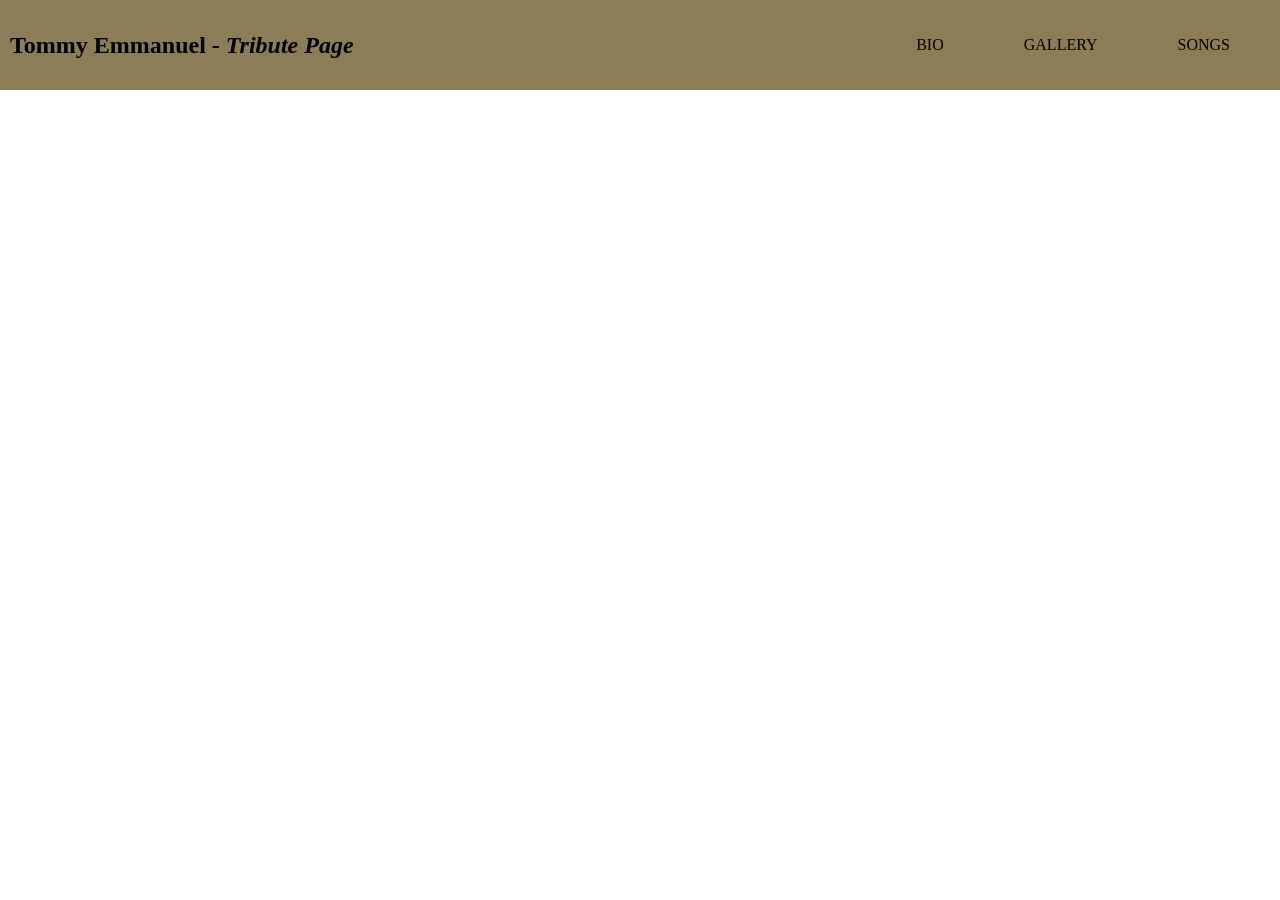
==== 2.5 Tribute Page (Project)/Tribute Page.html @ 94562806 "Innitial commit of the 2nd Project done during the Responsive Web Design FCC course (Tribute Page)" ====
<!DOCTYPE html>
<html lang="en">
<head>
    <meta charset="UTF-8">
    <meta name="viewport" content="width=device-width, initial-scale=1.0">
    <meta name="description" content="Tribute Page freeCodeCamp Project"> 
    <title>Tribute Page</title>
    <link rel="stylesheet" href="Tribute Page.css">
</head>
<body>
    <!--NAVIGATION BAR-->
    <header>
        <nav>
            <h1>Tommy Emmanuel - <i>Tribute Page</i></h1>
            <ul>
                <li>BIO</li>
                <li>GALLERY</li>
                <li>SONGS</li>
            </ul>
        </nav>
    </header>
</body>
</html>
---- 2.5 Tribute Page (Project)/Tribute Page.css ----
* {
    box-sizing: border-box;
}

header {
    position: absolute;
    top: 0;
    left: 0;
    width: 100%;
    height: 10%;
    display: flex;
    justify-content: center;
    align-items: center;
    background-color: rgb(139, 125, 88); /*TO DELETE*/   
}

nav {
    width: 100%;
    margin: 0;
    display: flex;
    justify-content: space-between;
    align-items: center;
}

nav > h1 {
    width: 50%;
    margin: 0 0 0 10px;
    align-items: center;
}

nav > ul {
    width: 50%;
    display: flex;
    justify-content: flex-end;
    flex-wrap: wrap;
    align-items: center;
    gap: 5em;
    list-style: none;
    padding: 0 50px 0 0;
}
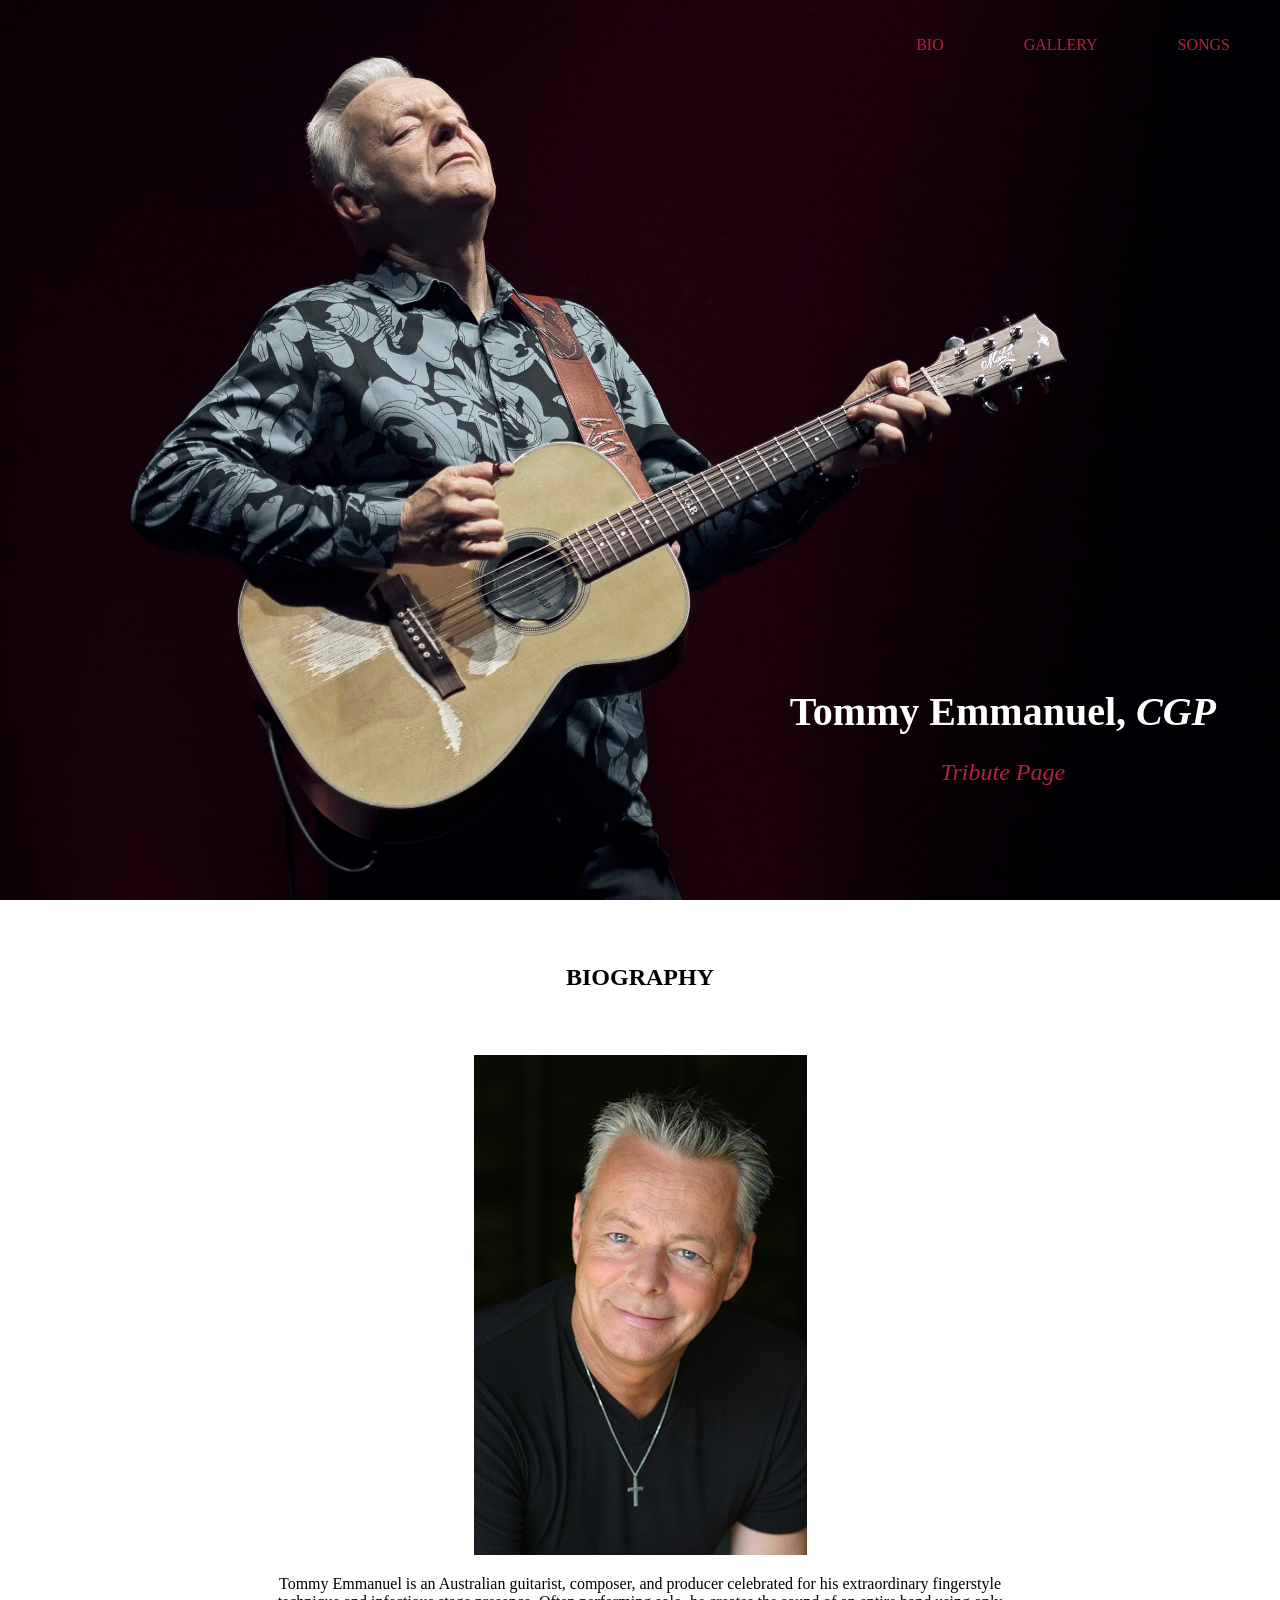
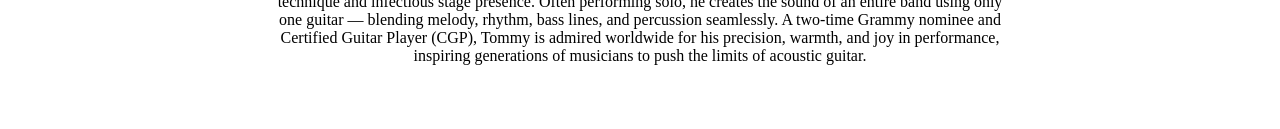
==== commit 00593b7c: "Front page done" ====
--- a/2.5 Tribute Page (Project)/Tribute Page.html
+++ b/2.5 Tribute Page (Project)/Tribute Page.html
@@ -11,7 +11,6 @@
     <!--NAVIGATION BAR-->
     <header>
         <nav>
-            <h1>Tommy Emmanuel - <i>Tribute Page</i></h1>
             <ul>
                 <li>BIO</li>
                 <li>GALLERY</li>
@@ -19,5 +18,19 @@
             </ul>
         </nav>
     </header>
+    <!--HERO SECTION-->
+    <section class="hero-section">
+        <img class= "image3" src="images/img-1.jpg" alt="Tommy Emmanuel playing guitar">
+        <div class="hero-text">
+            <h1>Tommy Emmanuel, <i>CGP</i></h1>
+            <p>Tribute Page</p>
+        </div>
+    </section>
+    <!--BIOGRAPHY-->
+    <section class="bio-section">
+        <h1>BIOGRAPHY</h1>
+        <img src="images/img-4.jpg" alt="Tommy Emmanuel Portrait">
+        <p>Tommy Emmanuel is an Australian guitarist, composer, and producer celebrated for his extraordinary fingerstyle technique and infectious stage presence. Often performing solo, he creates the sound of an entire band using only one guitar — blending melody, rhythm, bass lines, and percussion seamlessly. A two-time Grammy nominee and Certified Guitar Player (CGP), Tommy is admired worldwide for his precision, warmth, and joy in performance, inspiring generations of musicians to push the limits of acoustic guitar.</p>
+    </section>
 </body>
 </html>
--- a/2.5 Tribute Page (Project)/Tribute Page.css
+++ b/2.5 Tribute Page (Project)/Tribute Page.css
@@ -1,5 +1,16 @@
 * {
     box-sizing: border-box;
+}
+
+body {
+    margin: 0;
+    
+}
+
+section:not(.hero-section) {  /* THIS IS THE SPACING FOUNDATION FOR SECTION*/
+    margin: 64px auto;
+    padding: 0 10vw;
+    max-width: 1000px;
 }
 
 header {
@@ -11,7 +22,7 @@
     display: flex;
     justify-content: center;
     align-items: center;
-    background-color: rgb(139, 125, 88); /*TO DELETE*/   
+    z-index: 10;
 }
 
 nav {
@@ -20,16 +31,11 @@
     display: flex;
     justify-content: space-between;
     align-items: center;
-}
-
-nav > h1 {
-    width: 50%;
-    margin: 0 0 0 10px;
-    align-items: center;
+    color: rgb(181, 34, 63);
 }
 
 nav > ul {
-    width: 50%;
+    width: 100%;
     display: flex;
     justify-content: flex-end;
     flex-wrap: wrap;
@@ -37,4 +43,49 @@
     gap: 5em;
     list-style: none;
     padding: 0 50px 0 0;
-}+}
+
+.hero-section {
+    position: relative;
+    height: 100vh;
+    width: 100vw;
+    display: flex;
+    justify-content: center;
+    z-index: 1;
+}
+
+.hero-section img {
+    width: 100vw;
+    height: 100vh;
+    object-fit: cover;
+    object-position: center top;
+    display: block;
+}
+
+.hero-text {
+    position: absolute;
+    color: white;
+    bottom: 10%;
+    right: 5%;
+    text-align: center;
+} 
+
+.hero-text h1 {
+    font-size: 2.5rem;
+    margin: 0;
+}
+
+.hero-text p {
+    font-size: 1.5rem;
+    font-style: italic;
+    color: rgb(181, 34, 63);
+}
+
+.bio-section {
+    text-align: center;
+}
+
+.bio-section h1 {
+    margin-bottom: 64px;
+}
+
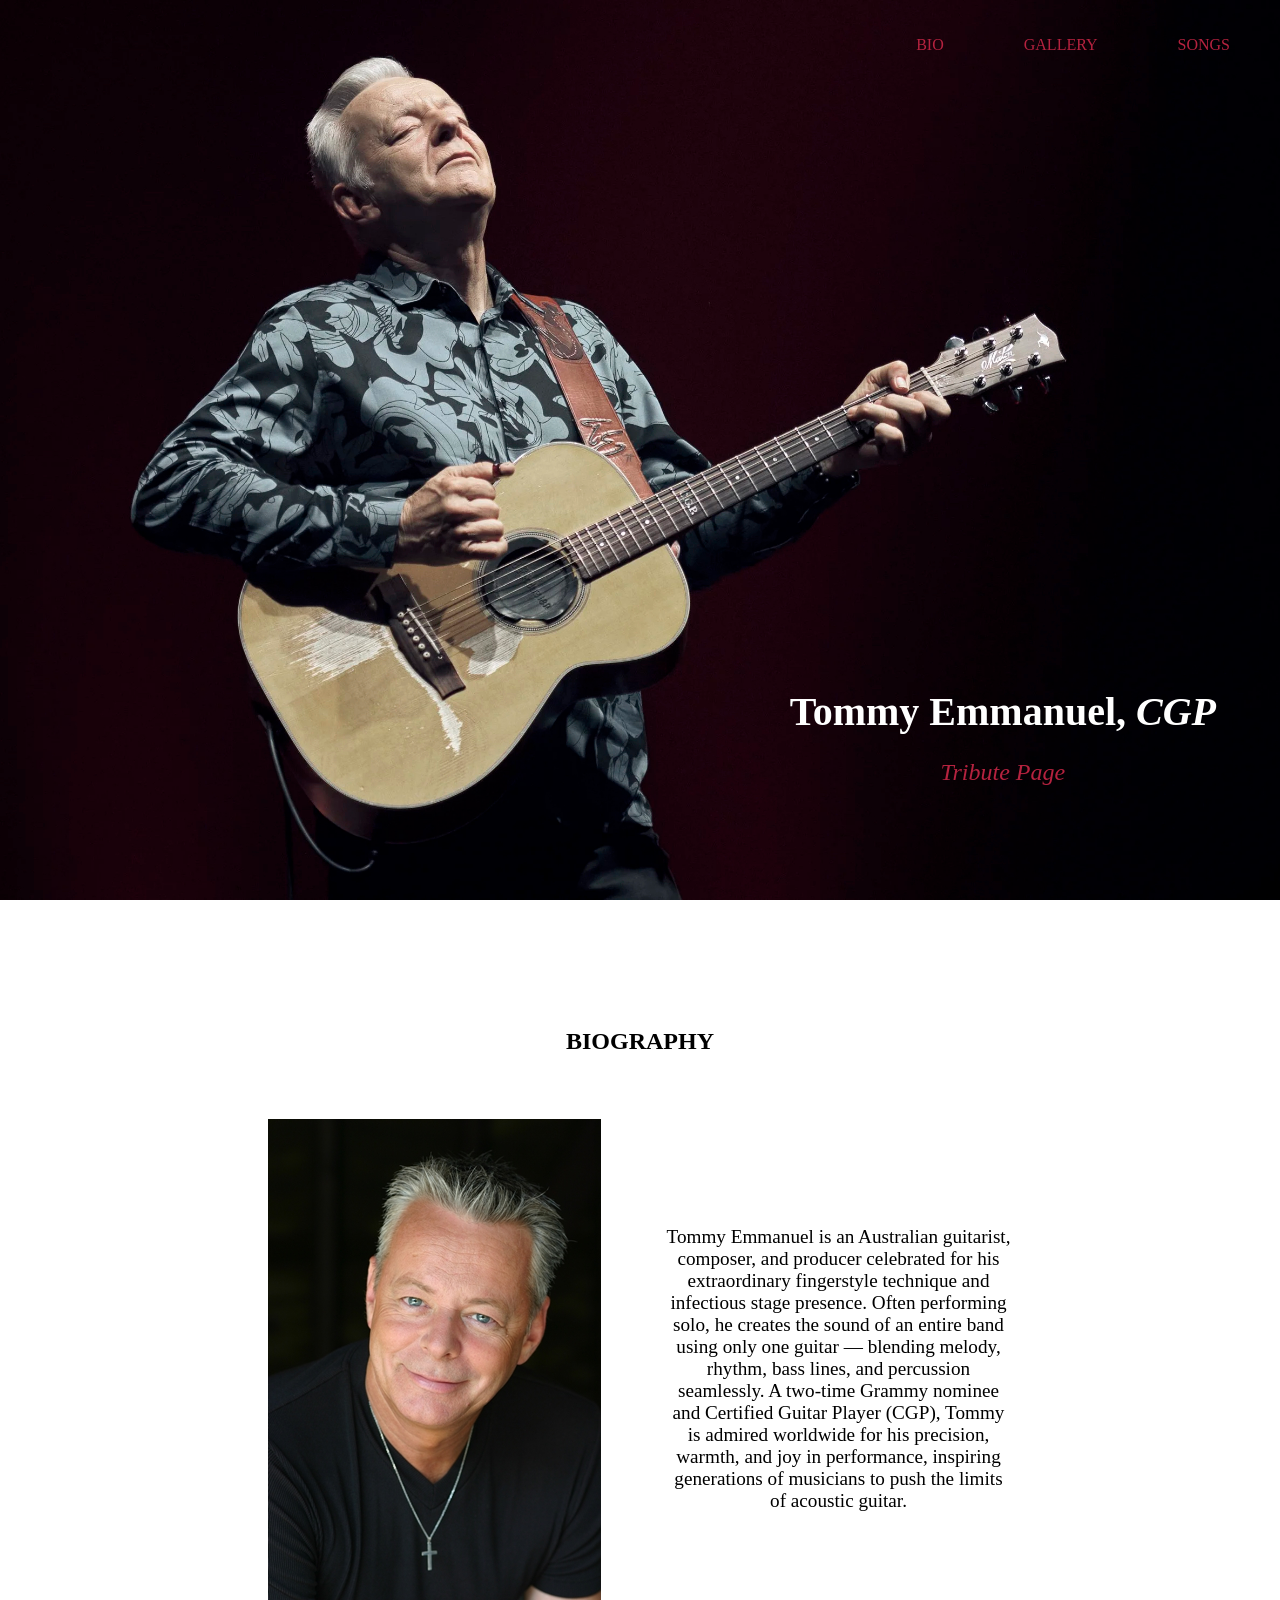
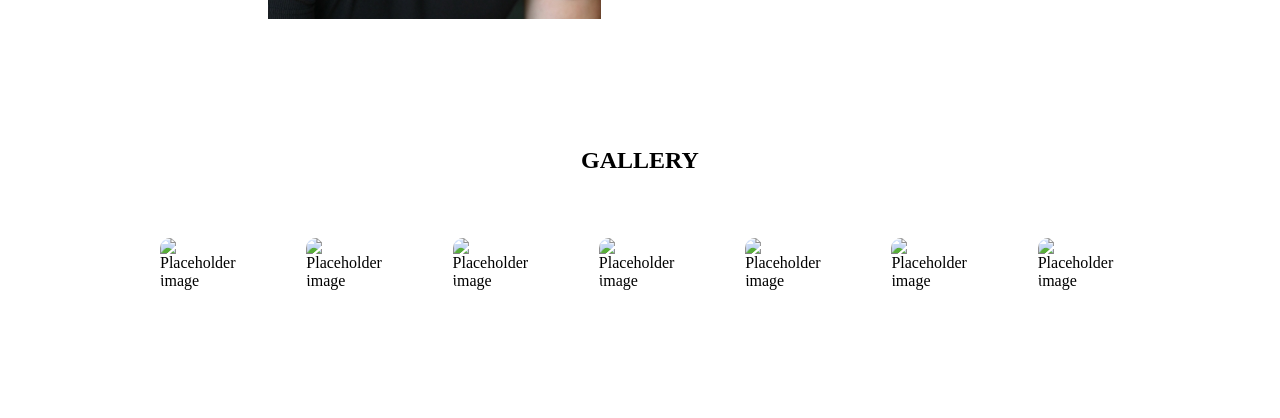
==== commit 8370d92f: "Gallery updated" ====
--- a/2.5 Tribute Page (Project)/Tribute Page.html
+++ b/2.5 Tribute Page (Project)/Tribute Page.html
@@ -7,7 +7,7 @@
     <title>Tribute Page</title>
     <link rel="stylesheet" href="Tribute Page.css">
 </head>
-<body>
+<body class="">
     <!--NAVIGATION BAR-->
     <header>
         <nav>
@@ -29,8 +29,22 @@
     <!--BIOGRAPHY-->
     <section class="bio-section">
         <h1>BIOGRAPHY</h1>
-        <img src="images/img-4.jpg" alt="Tommy Emmanuel Portrait">
-        <p>Tommy Emmanuel is an Australian guitarist, composer, and producer celebrated for his extraordinary fingerstyle technique and infectious stage presence. Often performing solo, he creates the sound of an entire band using only one guitar — blending melody, rhythm, bass lines, and percussion seamlessly. A two-time Grammy nominee and Certified Guitar Player (CGP), Tommy is admired worldwide for his precision, warmth, and joy in performance, inspiring generations of musicians to push the limits of acoustic guitar.</p>
+        <div class="biodiv">
+            <img src="images/img-4.jpg" alt="Tommy Emmanuel Portrait">
+            <p>Tommy Emmanuel is an Australian guitarist, composer, and producer celebrated for his extraordinary fingerstyle technique and infectious stage presence. Often performing solo, he creates the sound of an entire band using only one guitar — blending melody, rhythm, bass lines, and percussion seamlessly. A two-time Grammy nominee and Certified Guitar Player (CGP), Tommy is admired worldwide for his precision, warmth, and joy in performance, inspiring generations of musicians to push the limits of acoustic guitar.</p>
+        </div>
+    </section>
+    <section class="gallery-section">
+        <h1>GALLERY</h1>
+            <div class="galdiv">
+                <img src="https://picsum.photos/400/350" alt="Placeholder image">
+                <img src="https://picsum.photos/400/340" alt="Placeholder image">
+                <img src="https://picsum.photos/400/330" alt="Placeholder image">
+                <img src="https://picsum.photos/400/320" alt="Placeholder image">
+                <img src="https://picsum.photos/400/310" alt="Placeholder image">
+                <img src="https://picsum.photos/400/360" alt="Placeholder image">
+                <img src="https://picsum.photos/400/370" alt="Placeholder image">
+            </div>     
     </section>
 </body>
 </html>
--- a/2.5 Tribute Page (Project)/Tribute Page.css
+++ b/2.5 Tribute Page (Project)/Tribute Page.css
@@ -1,3 +1,9 @@
+.debug * {
+    outline: 1px solid rgb(43, 0, 255);
+}
+
+
+
 * {
     box-sizing: border-box;
 }
@@ -8,7 +14,7 @@
 }
 
 section:not(.hero-section) {  /* THIS IS THE SPACING FOUNDATION FOR SECTION*/
-    margin: 64px auto;
+    margin: 128px auto;
     padding: 0 10vw;
     max-width: 1000px;
 }
@@ -81,11 +87,53 @@
     color: rgb(181, 34, 63);
 }
 
-.bio-section {
+.bio-section h1 {
+    margin-bottom: 64px;
     text-align: center;
 }
 
-.bio-section h1 {
-    margin-bottom: 64px;
+.biodiv {
+    display: flex;
+    flex-direction: row;
+    flex-wrap: nowrap;
+    justify-content: center;
+    align-items: center;
+    gap: 64px;
 }
 
+.biodiv > p {
+    font-size: 1.2rem;
+    text-align: center;
+}
+
+.gallery-section h1 {
+    margin-bottom: 64px;
+    text-align: center;
+}
+
+section.gallery-section {
+    padding: 0;
+    max-width: none;
+    position: relative;
+}
+
+.galdiv {
+    width: 75vw;
+    margin: 0 auto;
+    display: flex;
+    flex-direction: row;
+    flex-wrap: nowrap;
+    justify-content: space-between;
+    align-items: center;
+    gap: 64px;
+    overflow-x: auto;
+    overflow-y: hidden;
+    scroll-snap-type: x mandatory;
+    scrollbar-width: thin;  
+}
+
+.galdiv img {
+    scroll-snap-align: center;
+    border-radius: 10px;
+    object-fit: cover;
+}
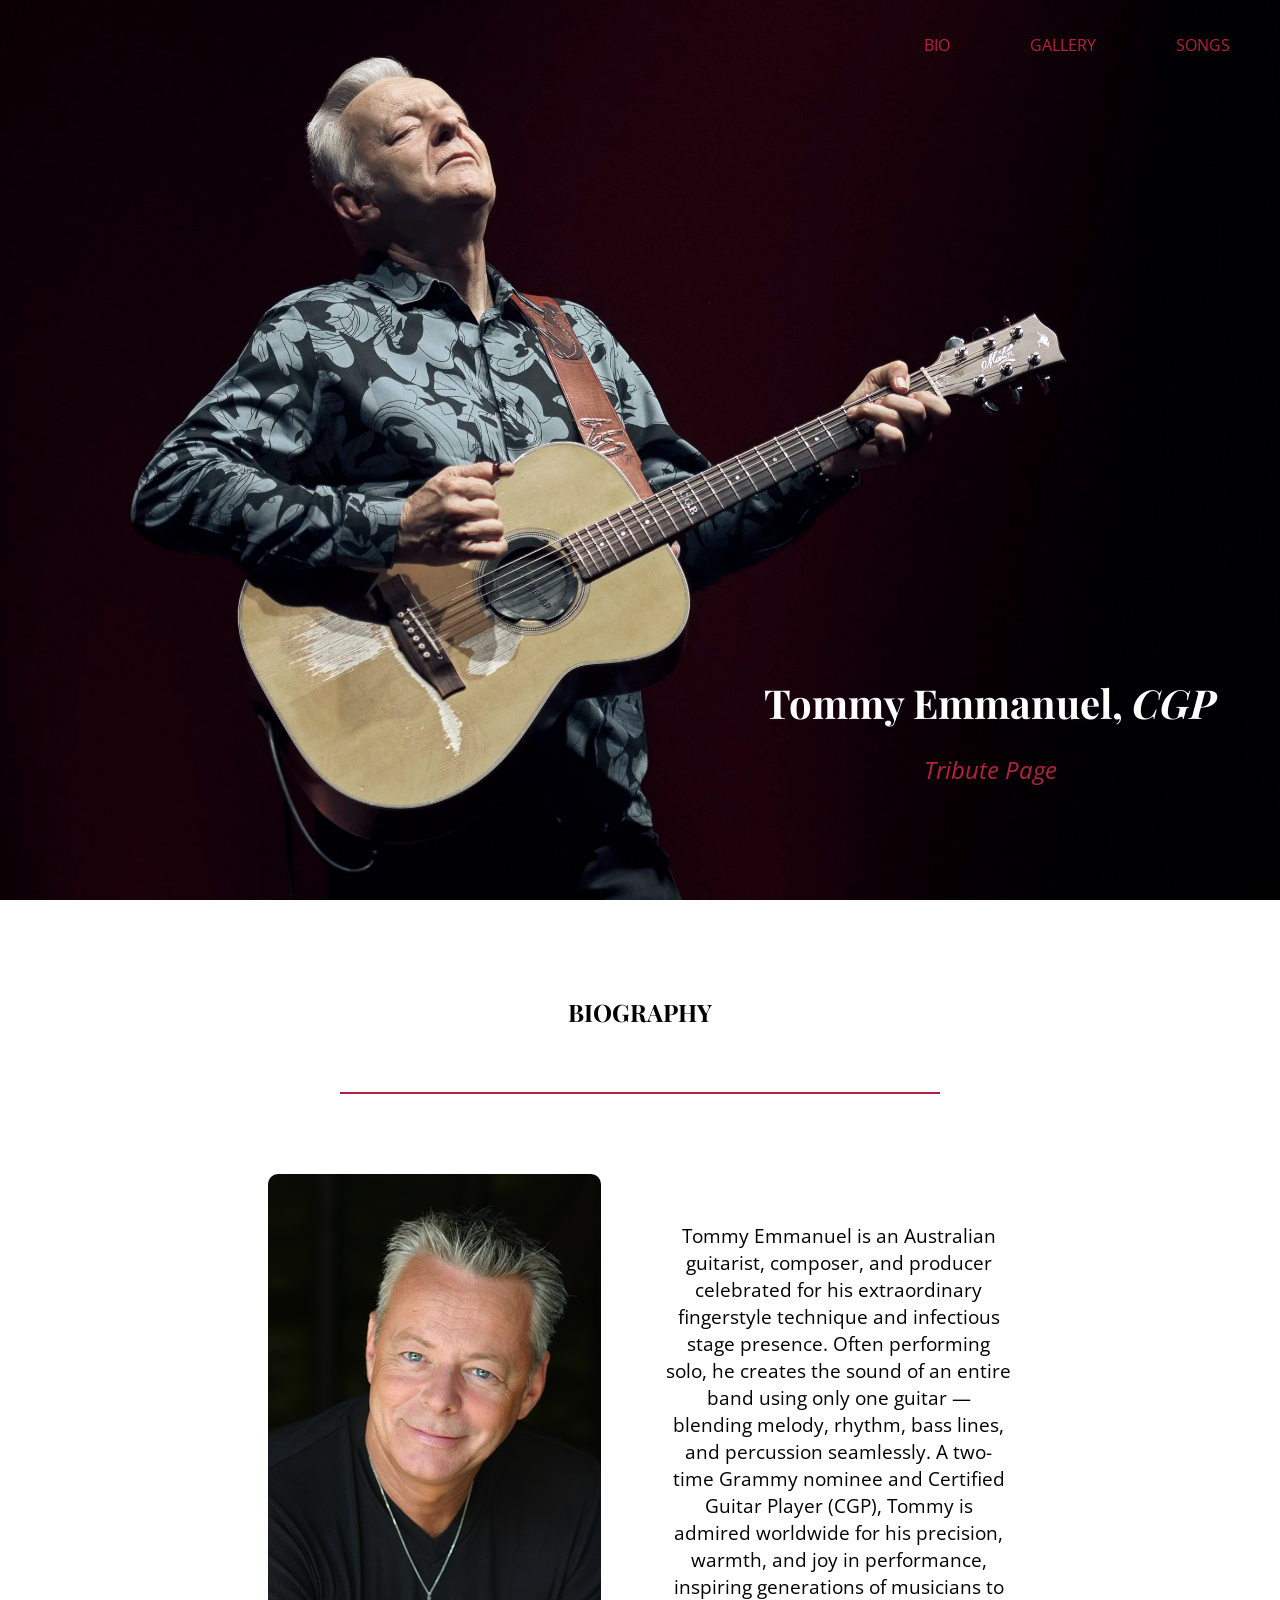
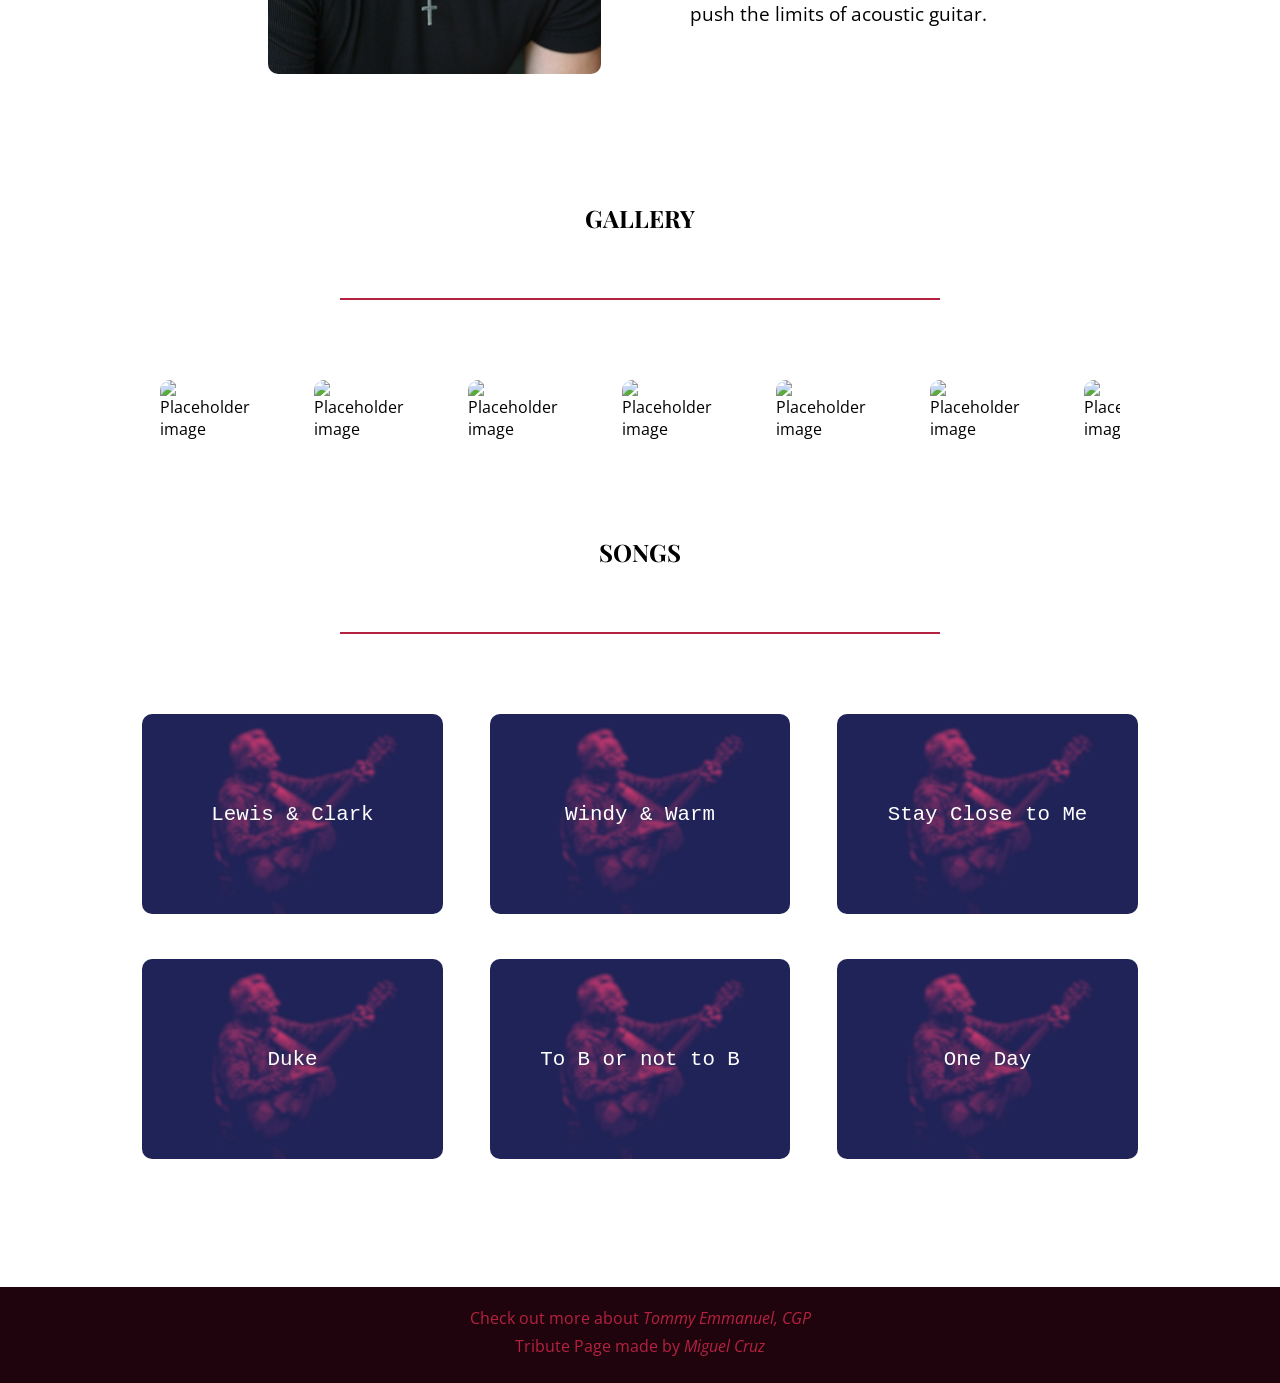
==== commit 154a17a8: "Project almost finished just needs final polishes" ====
--- a/2.5 Tribute Page (Project)/Tribute Page.html
+++ b/2.5 Tribute Page (Project)/Tribute Page.html
@@ -6,6 +6,7 @@
     <meta name="description" content="Tribute Page freeCodeCamp Project"> 
     <title>Tribute Page</title>
     <link rel="stylesheet" href="Tribute Page.css">
+    <link href="https://fonts.googleapis.com/css2?family=Playfair+Display:wght@600&family=Open+Sans:wght@400;600&display=swap" rel="stylesheet">
 </head>
 <body class="">
     <!--NAVIGATION BAR-->
@@ -22,29 +23,68 @@
     <section class="hero-section">
         <img class= "image3" src="images/img-1.jpg" alt="Tommy Emmanuel playing guitar">
         <div class="hero-text">
-            <h1>Tommy Emmanuel, <i>CGP</i></h1>
+            <h1 class="maintitle">Tommy Emmanuel, <i>CGP</i></h1>
             <p>Tribute Page</p>
         </div>
     </section>
     <!--BIOGRAPHY-->
     <section class="bio-section">
-        <h1>BIOGRAPHY</h1>
+        <h1 class="lesstopmargin">BIOGRAPHY</h1>
+        <hr>
         <div class="biodiv">
             <img src="images/img-4.jpg" alt="Tommy Emmanuel Portrait">
             <p>Tommy Emmanuel is an Australian guitarist, composer, and producer celebrated for his extraordinary fingerstyle technique and infectious stage presence. Often performing solo, he creates the sound of an entire band using only one guitar — blending melody, rhythm, bass lines, and percussion seamlessly. A two-time Grammy nominee and Certified Guitar Player (CGP), Tommy is admired worldwide for his precision, warmth, and joy in performance, inspiring generations of musicians to push the limits of acoustic guitar.</p>
         </div>
     </section>
+    <!--GALLERY-->
     <section class="gallery-section">
-        <h1>GALLERY</h1>
-            <div class="galdiv">
-                <img src="https://picsum.photos/400/350" alt="Placeholder image">
-                <img src="https://picsum.photos/400/340" alt="Placeholder image">
-                <img src="https://picsum.photos/400/330" alt="Placeholder image">
-                <img src="https://picsum.photos/400/320" alt="Placeholder image">
-                <img src="https://picsum.photos/400/310" alt="Placeholder image">
-                <img src="https://picsum.photos/400/360" alt="Placeholder image">
-                <img src="https://picsum.photos/400/370" alt="Placeholder image">
-            </div>     
+        <h1 class="lesstopmargin2">GALLERY</h1>
+        <hr class="hr2">
+        <div class="galdiv">
+            <img src="https://picsum.photos/400/350" alt="Placeholder image">
+            <img src="https://picsum.photos/400/340" alt="Placeholder image">
+            <img src="https://picsum.photos/400/330" alt="Placeholder image">
+            <img src="https://picsum.photos/400/320" alt="Placeholder image">
+            <img src="https://picsum.photos/400/310" alt="Placeholder image">
+            <img src="https://picsum.photos/400/360" alt="Placeholder image">
+            <img src="https://picsum.photos/400/370" alt="Placeholder image">
+        </div>     
     </section>
+    <!--SONGS-->
+    <section class="songs-section">
+        <h1 class="lesstopmargin">SONGS</h1>
+        <hr>
+        <div class="songdiv">
+            <a href="https://www.youtube.com/watch?v=Y1pS_6hErDA" target="_blank">
+                <img src="images/img-5.jpg" alt="Lewis and Clark">
+                <p class="songtitle">Lewis & Clark</p>
+            </a>    
+            <a href="https://www.youtube.com/watch?v=HO_KvavFEhA" target="_blank">
+                <img src="images/img-5.jpg" alt="Windy and Warm">
+                <p class="songtitle">Windy & Warm</p>
+            </a>
+            <a href="https://www.youtube.com/watch?v=vOvmpX_qIOY" target="_blank">
+                <img src="images/img-5.jpg" alt="Stay close to Me">
+                <p class="songtitle">Stay Close to Me</p>
+            </a>
+            <a href="https://www.youtube.com/watch?v=-mjWZYYmTeM" target="_blank">
+                <img src="images/img-5.jpg" alt="Duke">
+                <p class="songtitle">Duke</p>
+            </a>
+            <a href="https://www.youtube.com/watch?v=xlyksWa6oBk" target="_blank">
+                <img src="images/img-5.jpg" alt="to b or not to b">
+                <p class="songtitle">To B or not to B</p>
+            </a>
+            <a href="https://www.youtube.com/watch?v=K0QNj2ekusg" target="_blank">
+                <img src="images/img-5.jpg" alt="One Day">
+                <p class="songtitle">One Day</p>
+            </a>
+        </div>
+    </section>
+    <!--FOOTER-->
+    <div class="footer">
+        <p class="footer-p">Check out more about <i><a id="footerlink" href="https://en.wikipedia.org/wiki/Tommy_Emmanuel" target="_blank">Tommy Emmanuel, CGP</a></i></p>
+        <p class="footer-p">Tribute Page made by <i><a id="footerlink" href="https://github.com/miguel1715" target="_blank">Miguel Cruz</a></i></p>
+    </div>
 </body>
 </html>
--- a/2.5 Tribute Page (Project)/Tribute Page.css
+++ b/2.5 Tribute Page (Project)/Tribute Page.css
@@ -10,7 +10,27 @@
 
 body {
     margin: 0;
-    
+    font-family: 'Open Sans', Arial, sans-serif;
+}
+
+h1 {
+  font-family: 'Playfair Display', Georgia, serif;
+}
+
+.lesstopmargin {
+    margin-top: -32px;
+}
+
+.lesstopmargin2 {
+    margin-top: 16px;
+}
+
+hr {
+    margin-bottom: 5em;
+    width: 600px;
+    height: 2px;
+    background-color: rgb(181, 34, 63);
+    border: none;
 }
 
 section:not(.hero-section) {  /* THIS IS THE SPACING FOUNDATION FOR SECTION*/
@@ -101,6 +121,10 @@
     gap: 64px;
 }
 
+.biodiv img {
+    border-radius: 10px;
+}
+
 .biodiv > p {
     font-size: 1.2rem;
     text-align: center;
@@ -136,4 +160,85 @@
     scroll-snap-align: center;
     border-radius: 10px;
     object-fit: cover;
+}
+
+section.songs-section {
+    padding: 0;
+}
+
+.songs-section h1 {
+    text-align: center;
+    margin-bottom: 64px;
+}
+
+.songdiv {
+    display: flex;
+    flex-direction: row;
+    justify-content: space-evenly;
+    flex-wrap: wrap;
+    align-items: center;
+    gap: 45px;
+}
+
+.songdiv img {
+    display: block;
+    position: relative;
+    max-width: 600px;
+    height: 200px;
+    border-radius: 10px;
+    transition: filter 0.5s ease;
+}
+
+.songdiv a {
+    position: relative;
+    display: flex;
+    justify-content: center;
+    align-items: center;
+    transition: all 0.3s ease;
+}
+
+.songtitle {
+    position: absolute;
+    color: white;
+    font-size: 1.3rem;
+    font-family: 'Courier New', Courier, monospace;
+    transition: color 0.5s ease;
+}
+
+.songdiv a:hover img {
+    filter: brightness(50%);
+}
+
+.songdiv a:hover .songtitle {
+    color: rgb(231, 8, 52);
+}
+
+.footer {
+    display: flex;
+    flex-direction: column;
+    justify-content: center;
+    align-items: center;
+    background-color: #1f040e;
+    margin: 0;
+    height: 6em;
+    gap: 0px;
+    padding: 20px;
+}
+
+.footer-p {
+    margin: 0;
+    color: #b5223f;
+    height: 2em;
+    text-align: center;
+    
+}
+
+#footerlink {
+    color: #b5223f;
+    text-decoration: none;
+    transition: color 0.5s ease;
+}
+
+#footerlink:hover{
+    color: white;
 }
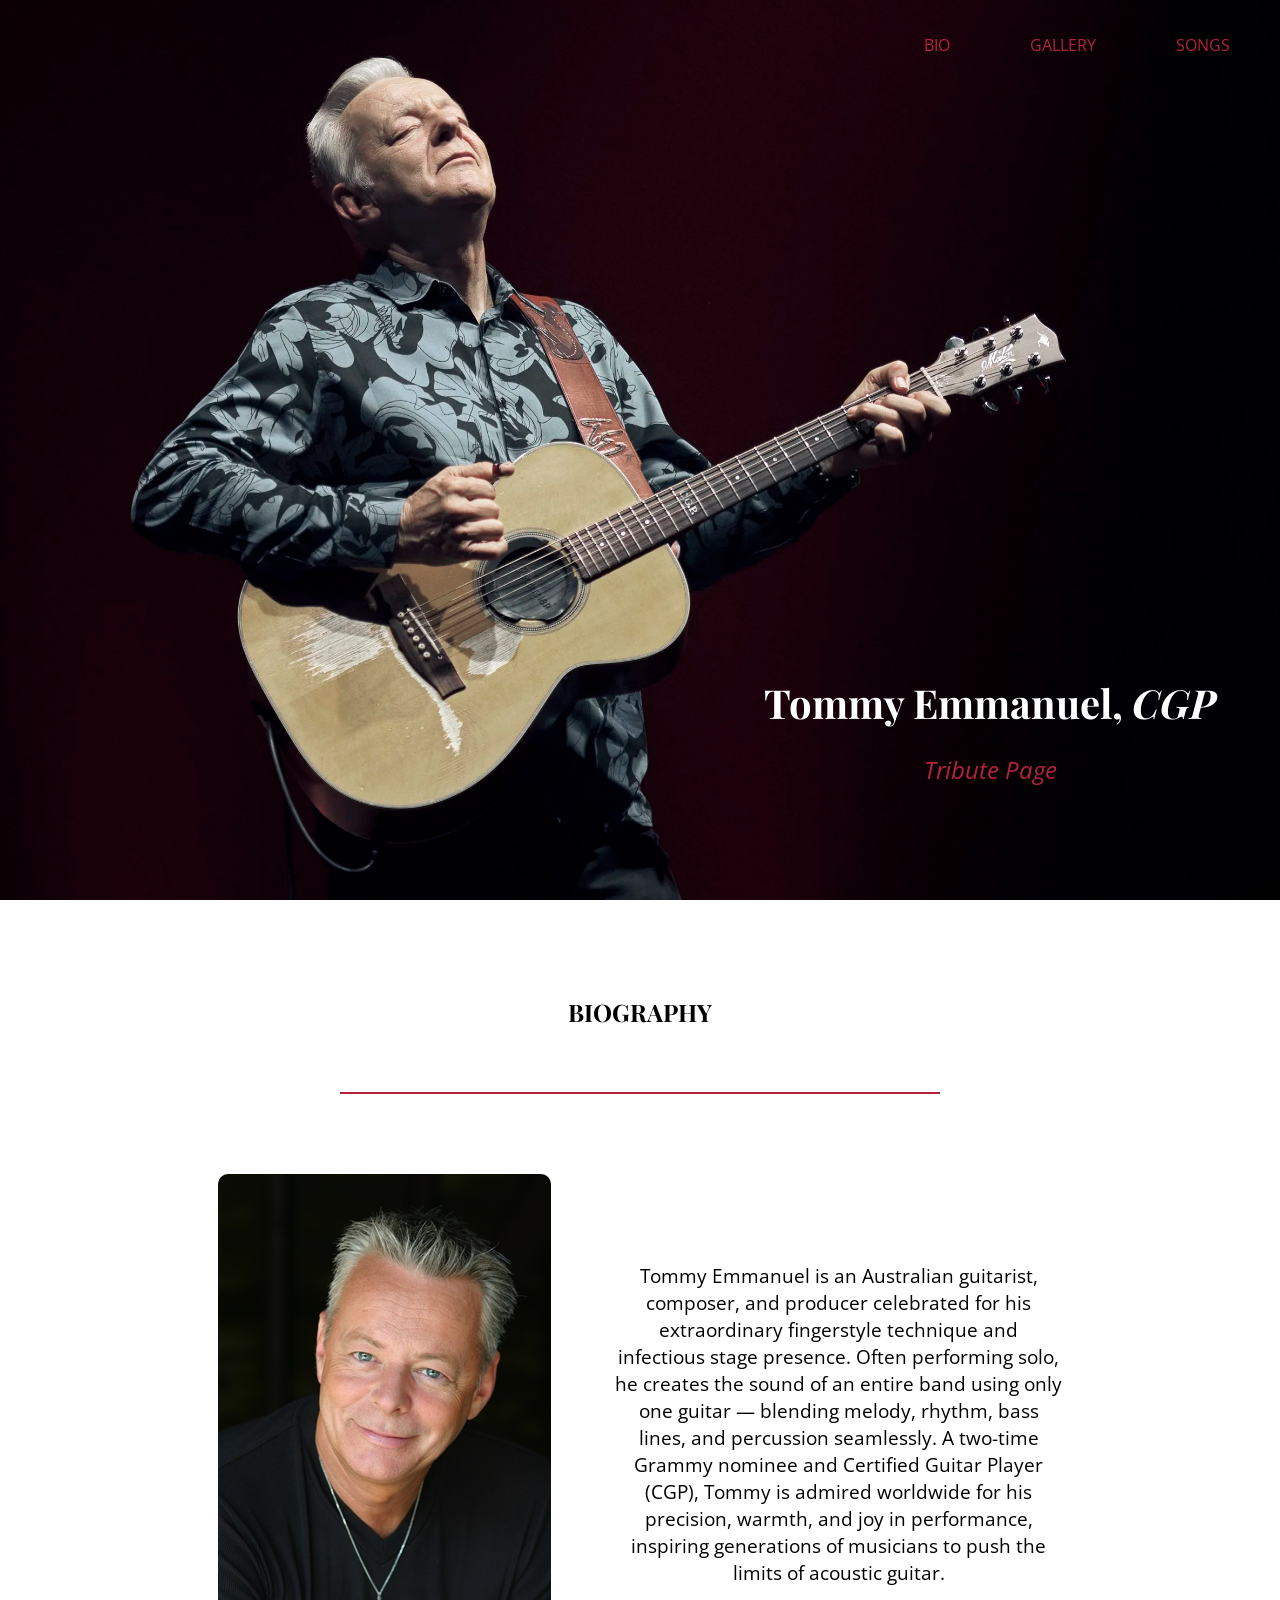
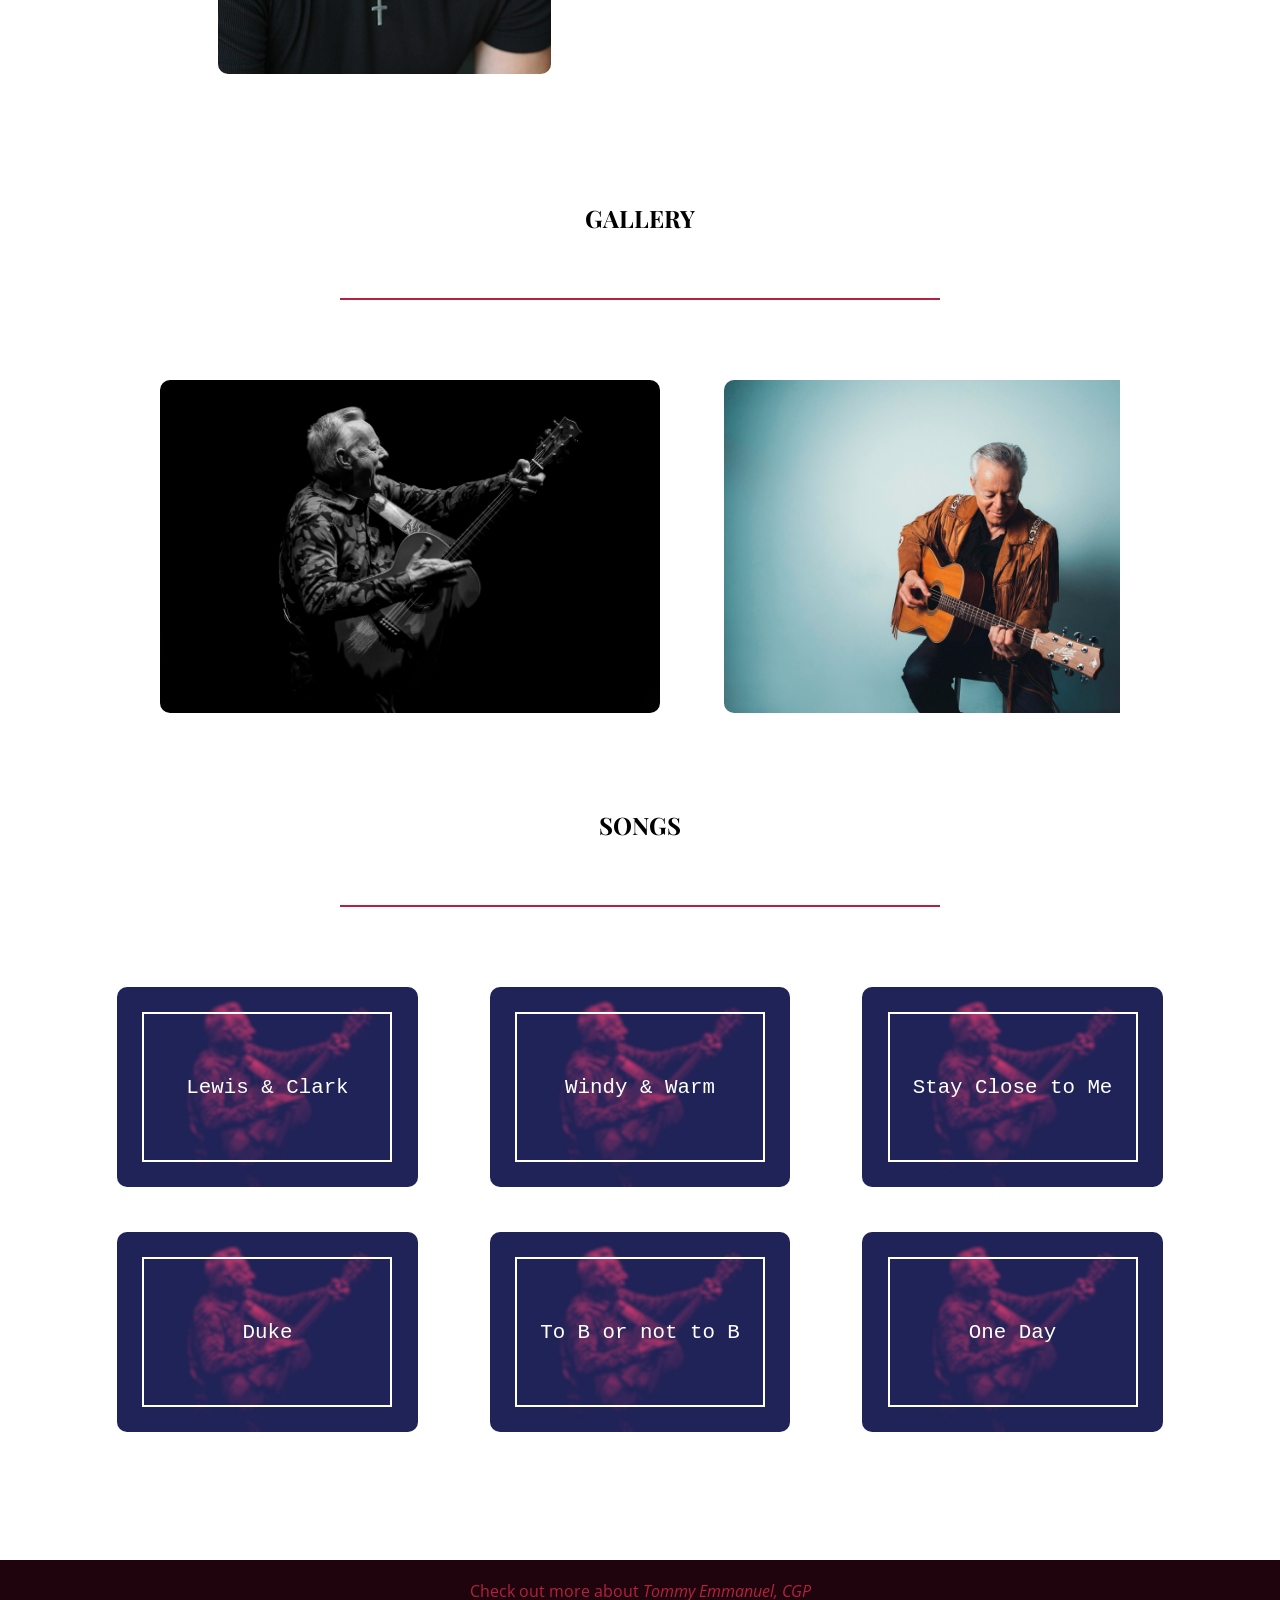
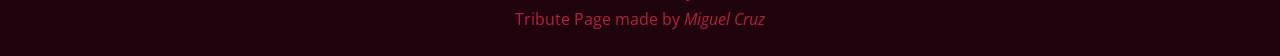
==== commit f0b89435: "Adding the images to the gallery" ====
--- a/2.5 Tribute Page (Project)/Tribute Page.html
+++ b/2.5 Tribute Page (Project)/Tribute Page.html
@@ -13,9 +13,9 @@
     <header>
         <nav>
             <ul>
-                <li>BIO</li>
-                <li>GALLERY</li>
-                <li>SONGS</li>
+                <li><a href="#section1">BIO</a></li>
+                <li><a href="#section2">GALLERY</a></li>
+                <li><a href="#section3">SONGS</a></li>
             </ul>
         </nav>
     </header>
@@ -29,7 +29,7 @@
     </section>
     <!--BIOGRAPHY-->
     <section class="bio-section">
-        <h1 class="lesstopmargin">BIOGRAPHY</h1>
+        <h1 class="lesstopmargin" id="section1">BIOGRAPHY</h1>
         <hr>
         <div class="biodiv">
             <img src="images/img-4.jpg" alt="Tommy Emmanuel Portrait">
@@ -38,11 +38,11 @@
     </section>
     <!--GALLERY-->
     <section class="gallery-section">
-        <h1 class="lesstopmargin2">GALLERY</h1>
+        <h1 class="lesstopmargin2" id="section2">GALLERY</h1>
         <hr class="hr2">
         <div class="galdiv">
-            <img src="https://picsum.photos/400/350" alt="Placeholder image">
-            <img src="https://picsum.photos/400/340" alt="Placeholder image">
+            <img src="images/img-2.jpeg" alt="Placeholder image">
+            <img src="images/img-3.jpg" alt="Placeholder image">
             <img src="https://picsum.photos/400/330" alt="Placeholder image">
             <img src="https://picsum.photos/400/320" alt="Placeholder image">
             <img src="https://picsum.photos/400/310" alt="Placeholder image">
@@ -52,7 +52,7 @@
     </section>
     <!--SONGS-->
     <section class="songs-section">
-        <h1 class="lesstopmargin">SONGS</h1>
+        <h1 class="lesstopmargin" id="section3">SONGS</h1>
         <hr>
         <div class="songdiv">
             <a href="https://www.youtube.com/watch?v=Y1pS_6hErDA" target="_blank">
--- a/2.5 Tribute Page (Project)/Tribute Page.css
+++ b/2.5 Tribute Page (Project)/Tribute Page.css
@@ -2,7 +2,11 @@
     outline: 1px solid rgb(43, 0, 255);
 }
 
-
+@media (prefers-reduced-motion: no-preference){
+    * {
+        scroll-behavior: smooth;
+    }
+}
 
 * {
     box-sizing: border-box;
@@ -36,7 +40,7 @@
 section:not(.hero-section) {  /* THIS IS THE SPACING FOUNDATION FOR SECTION*/
     margin: 128px auto;
     padding: 0 10vw;
-    max-width: 1000px;
+    max-width: 1100px;
 }
 
 header {
@@ -71,6 +75,18 @@
     padding: 0 50px 0 0;
 }
 
+nav > ul > li:hover {
+    color: white;
+    cursor: pointer;
+}
+
+nav > ul > li > a {
+    color: inherit;
+    text-decoration: none;
+}
+
+
+
 .hero-section {
     position: relative;
     height: 100vh;
@@ -157,6 +173,7 @@
 }
 
 .galdiv img {
+    max-width: 500px;
     scroll-snap-align: center;
     border-radius: 10px;
     object-fit: cover;
@@ -203,6 +220,13 @@
     font-size: 1.3rem;
     font-family: 'Courier New', Courier, monospace;
     transition: color 0.5s ease;
+    transition: border 0.5s ease;
+    border: 2px solid white;
+    width: 250px;
+    height: 150px;
+    display: flex;
+    justify-content: center;
+    align-items: center;
 }
 
 .songdiv a:hover img {
@@ -210,7 +234,8 @@
 }
 
 .songdiv a:hover .songtitle {
-    color: rgb(231, 8, 52);
+    color: #c52041;
+    border: 10px solid white;
 }
 
 .footer {
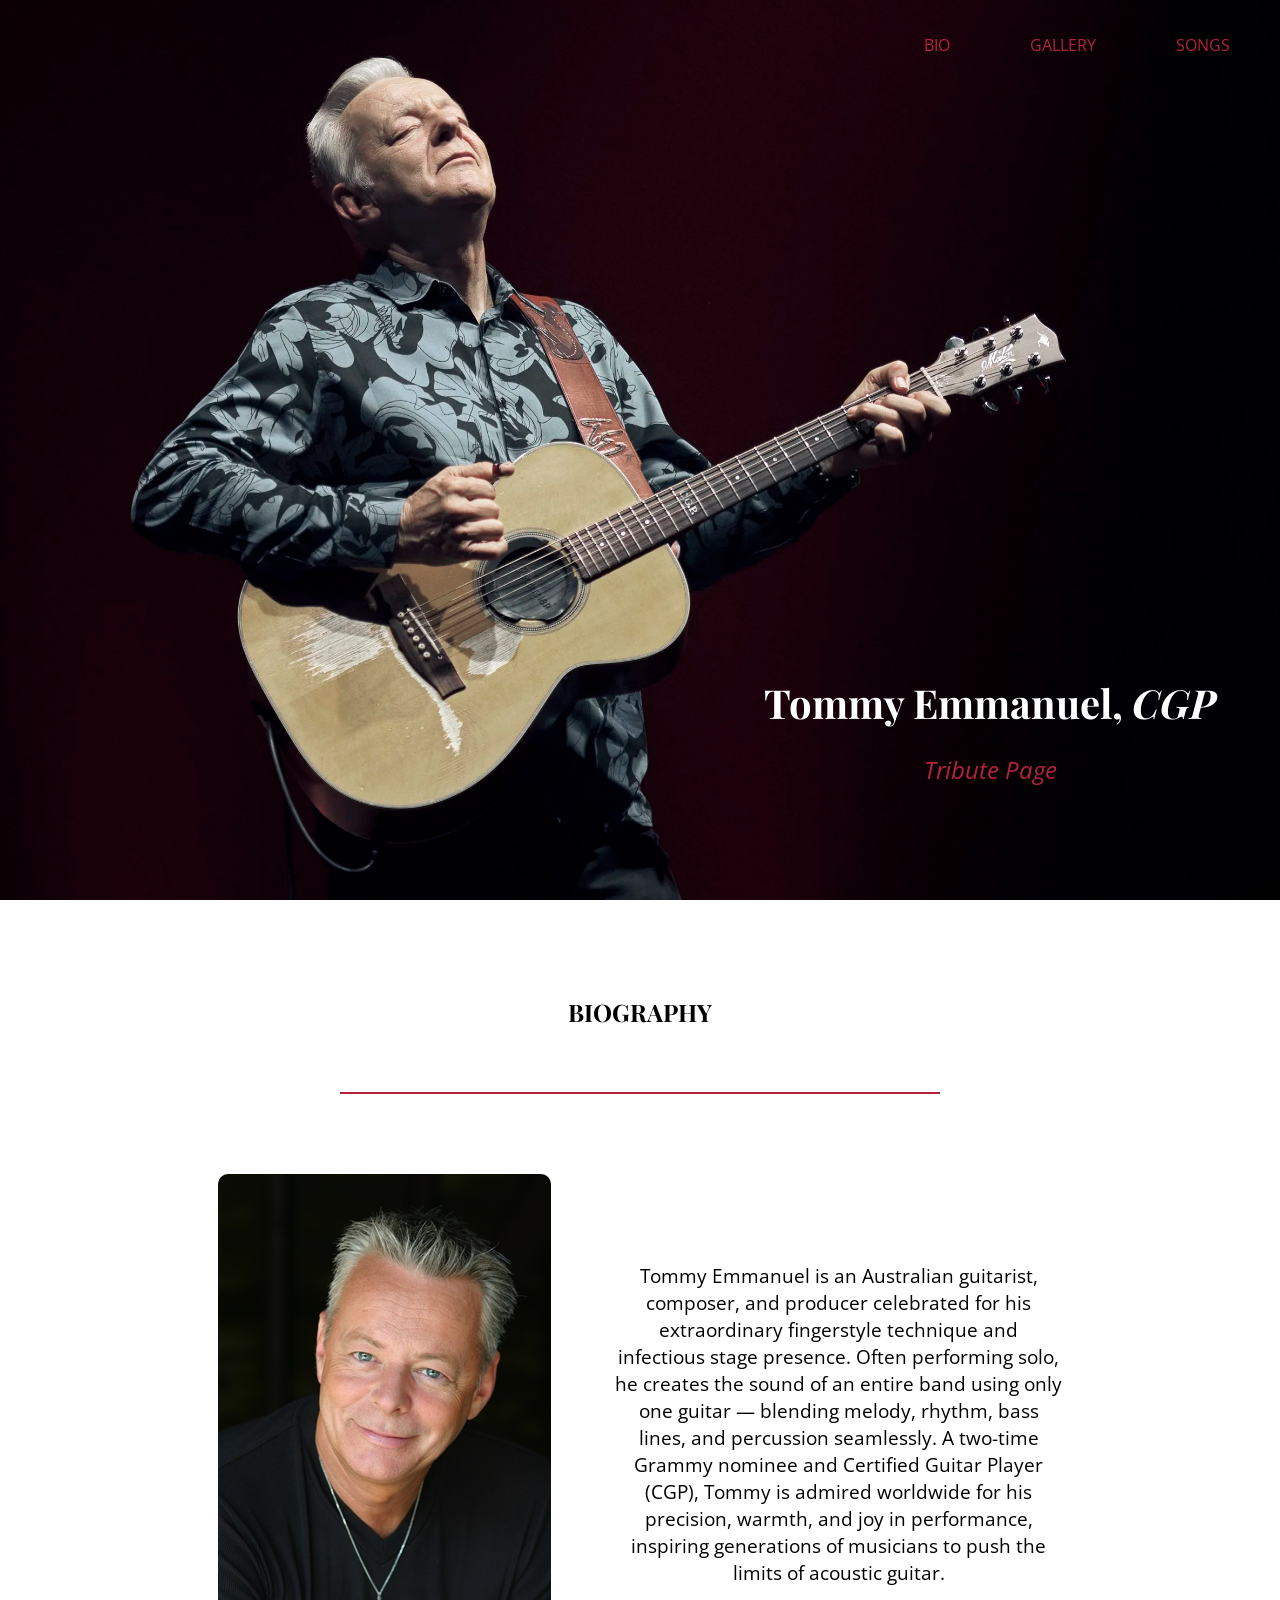
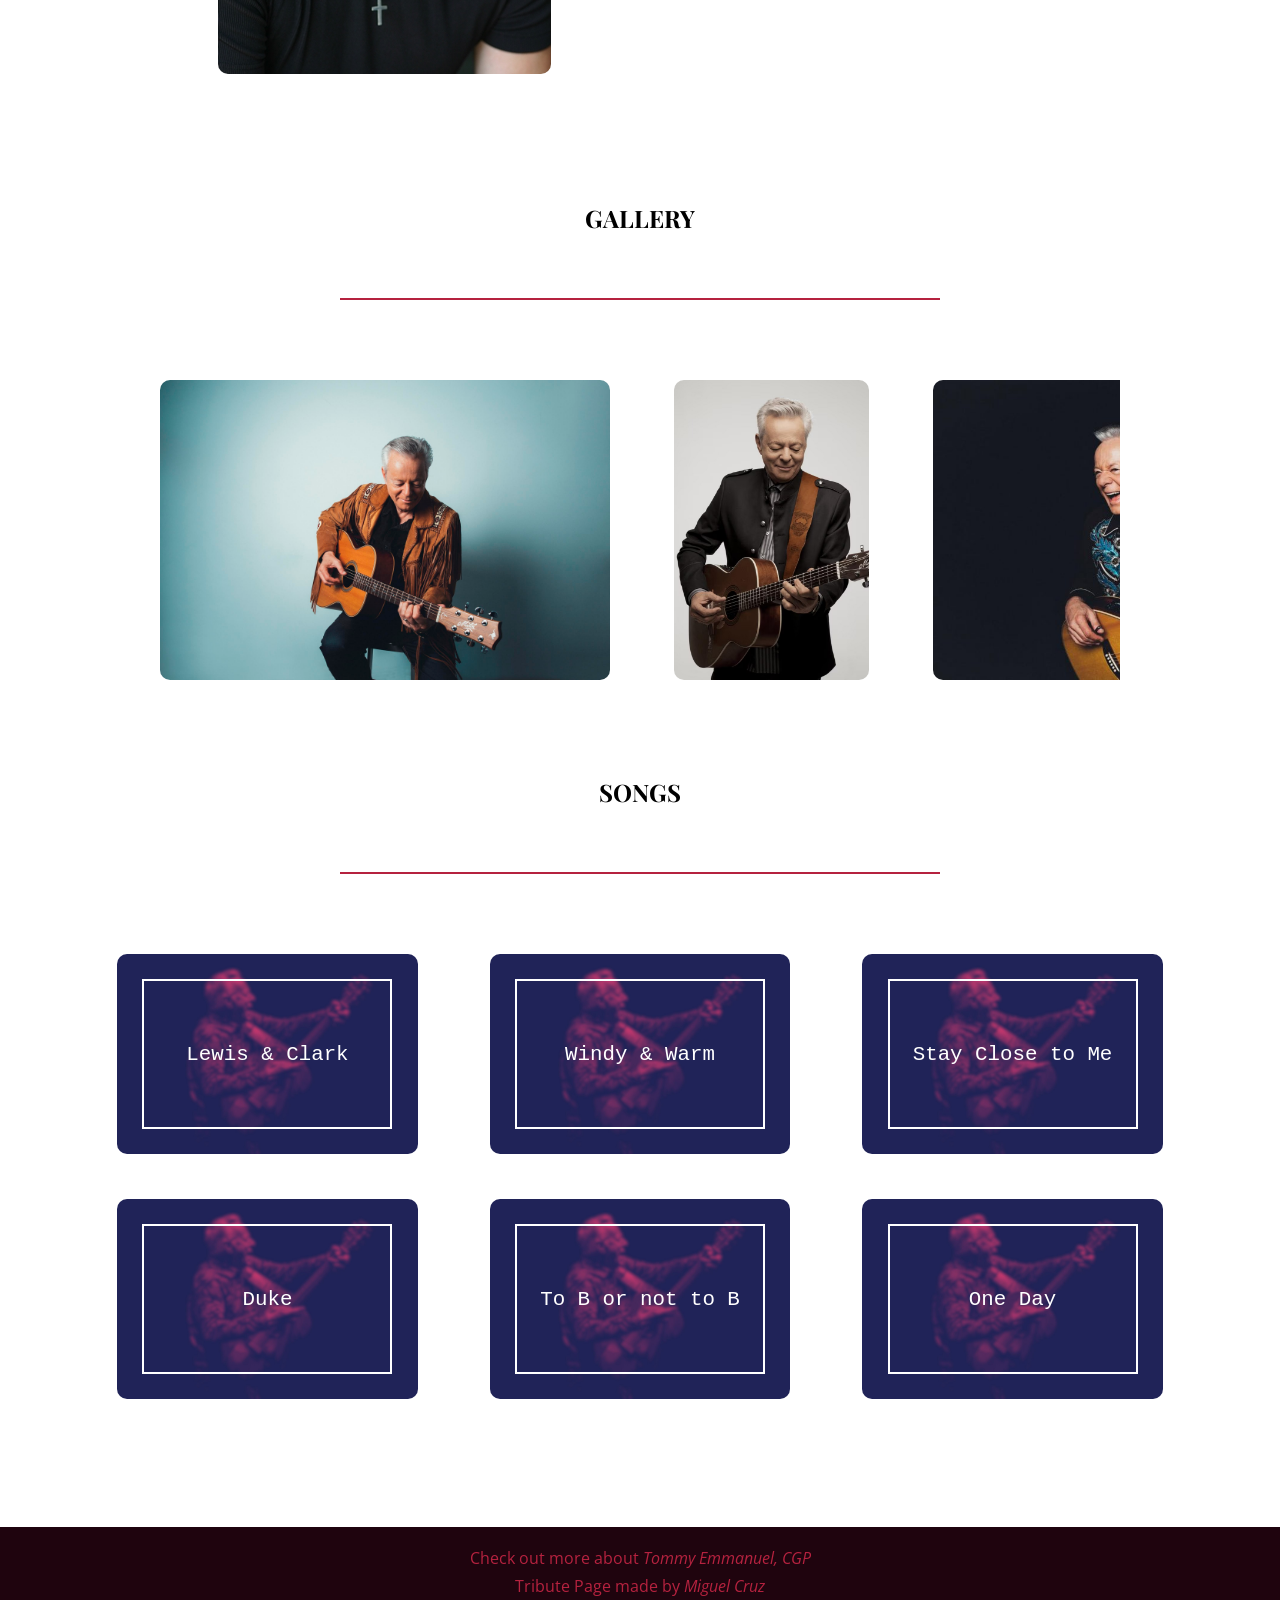
==== commit 3abd544b: "Finished project - (will teak it a bit later and polish it with javascript when i learn that later)" ====
--- a/2.5 Tribute Page (Project)/Tribute Page.html
+++ b/2.5 Tribute Page (Project)/Tribute Page.html
@@ -41,13 +41,13 @@
         <h1 class="lesstopmargin2" id="section2">GALLERY</h1>
         <hr class="hr2">
         <div class="galdiv">
+            <img src="images/img-3.jpg" alt="Placeholder image">
+            <img src="images/img-7.jpeg" alt="Placeholder image">
+            <img src="images/img-9.jpg" alt="Placeholder image">
             <img src="images/img-2.jpeg" alt="Placeholder image">
-            <img src="images/img-3.jpg" alt="Placeholder image">
-            <img src="https://picsum.photos/400/330" alt="Placeholder image">
-            <img src="https://picsum.photos/400/320" alt="Placeholder image">
-            <img src="https://picsum.photos/400/310" alt="Placeholder image">
-            <img src="https://picsum.photos/400/360" alt="Placeholder image">
-            <img src="https://picsum.photos/400/370" alt="Placeholder image">
+            <img src="images/img-11.jpg" alt="Placeholder image">
+            <img src="images/img-10.jpg" alt="Placeholder image">
+            <img src="images/img-8.jpg" alt="Placeholder image">
         </div>     
     </section>
     <!--SONGS-->
--- a/2.5 Tribute Page (Project)/Tribute Page.css
+++ b/2.5 Tribute Page (Project)/Tribute Page.css
@@ -174,6 +174,7 @@
 
 .galdiv img {
     max-width: 500px;
+    max-height: 300px;
     scroll-snap-align: center;
     border-radius: 10px;
     object-fit: cover;
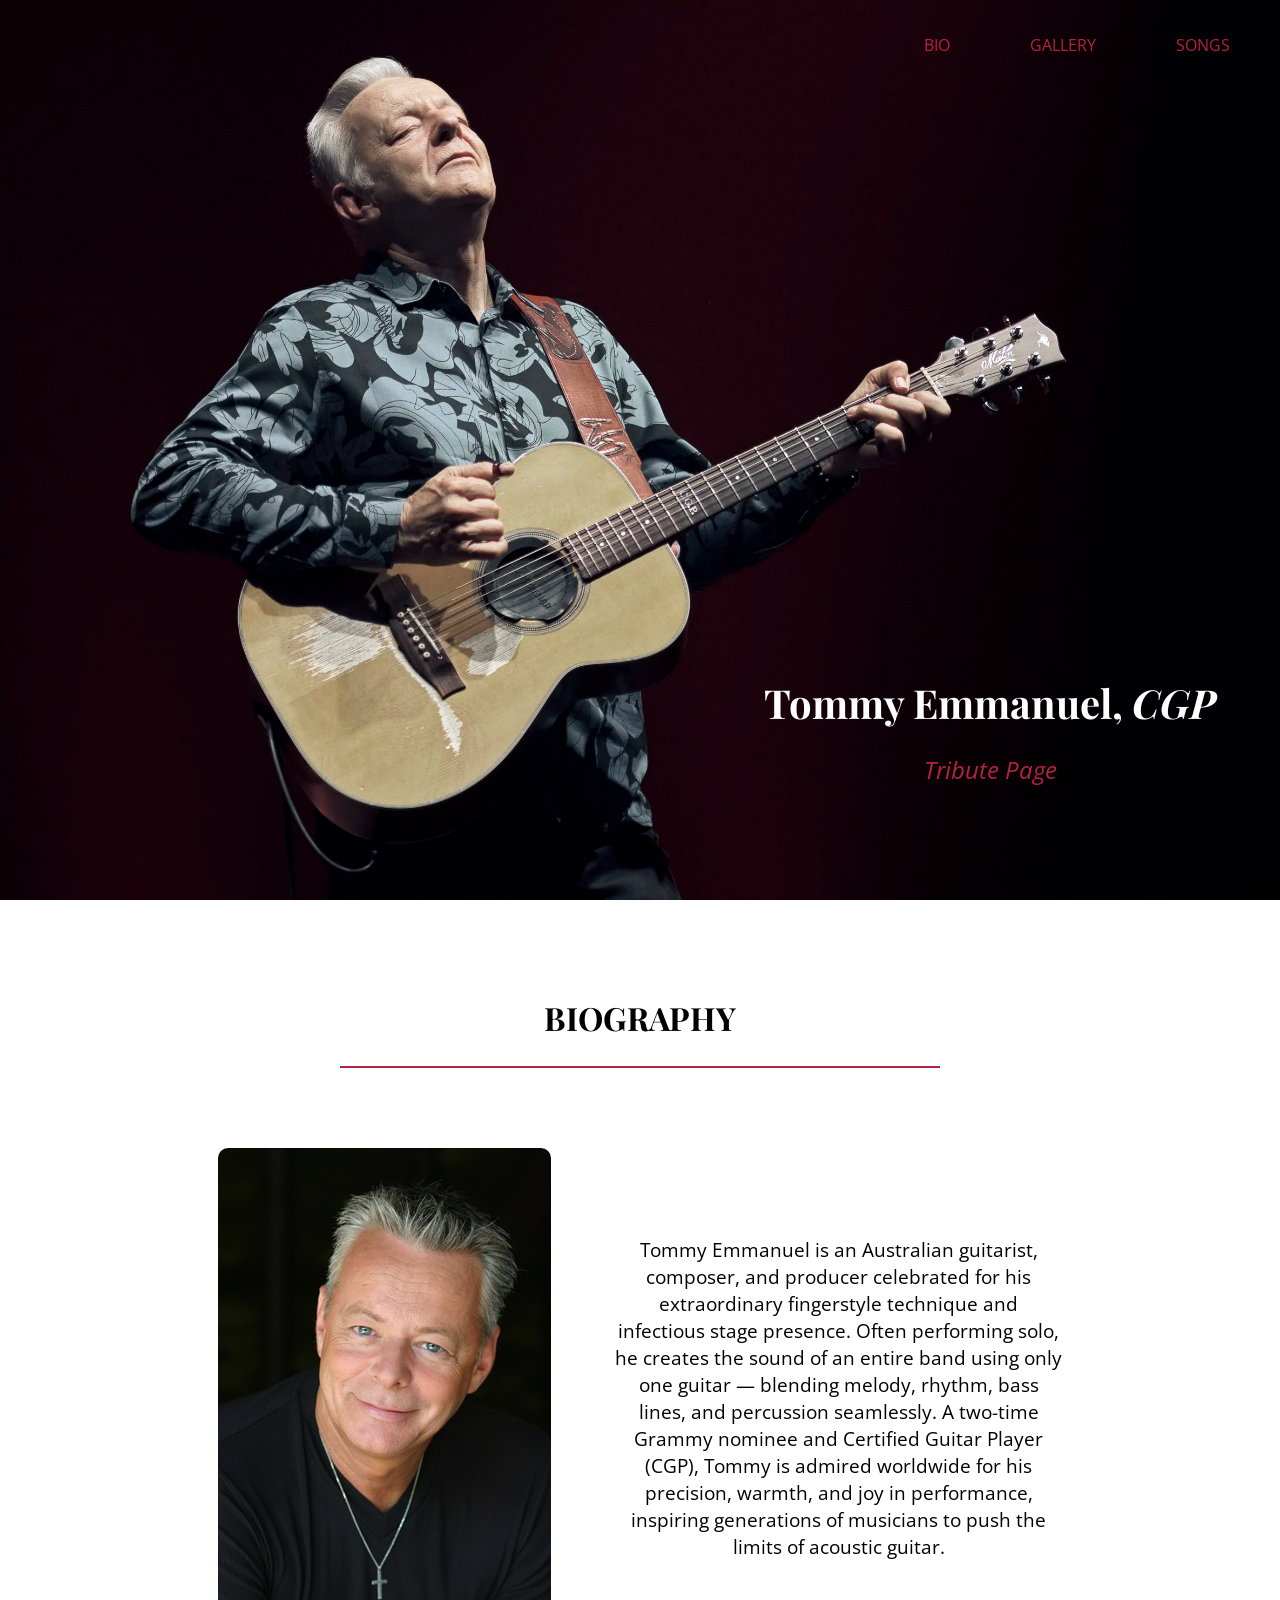
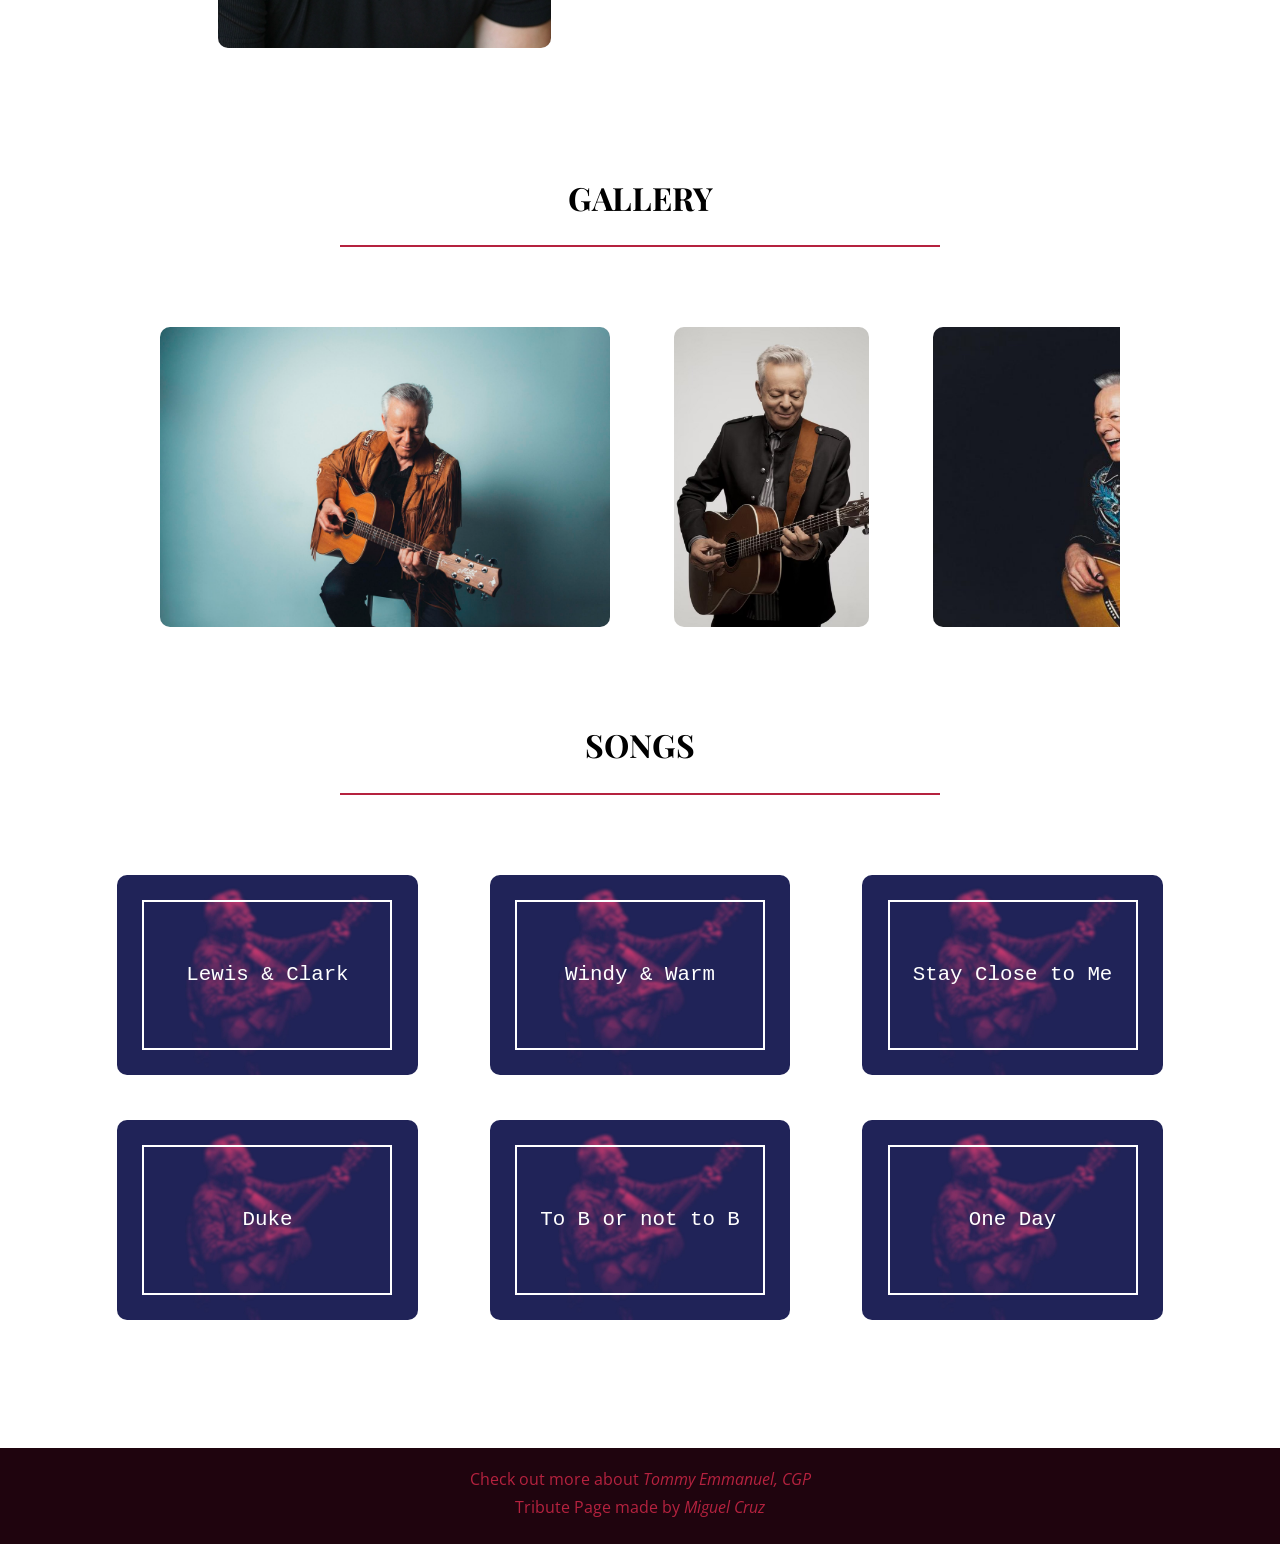
==== commit 9e340f90: "Final tweaks - Accessibility and Responsiveness" ====
--- a/2.5 Tribute Page (Project)/Tribute Page.html
+++ b/2.5 Tribute Page (Project)/Tribute Page.html
@@ -13,9 +13,9 @@
     <header>
         <nav>
             <ul>
-                <li><a href="#section1">BIO</a></li>
-                <li><a href="#section2">GALLERY</a></li>
-                <li><a href="#section3">SONGS</a></li>
+                <li><a href="#section1" aria-label="go to biography section" >BIO</a></li>
+                <li><a href="#section2" aria-label="go to gallery section" >GALLERY</a></li>
+                <li><a href="#section3" aria-label="go to songs section" >SONGS</a></li>
             </ul>
         </nav>
     </header>
@@ -29,7 +29,7 @@
     </section>
     <!--BIOGRAPHY-->
     <section class="bio-section">
-        <h1 class="lesstopmargin" id="section1">BIOGRAPHY</h1>
+        <h2 class="lesstopmargin" id="section1">BIOGRAPHY</h2>
         <hr>
         <div class="biodiv">
             <img src="images/img-4.jpg" alt="Tommy Emmanuel Portrait">
@@ -38,7 +38,7 @@
     </section>
     <!--GALLERY-->
     <section class="gallery-section">
-        <h1 class="lesstopmargin2" id="section2">GALLERY</h1>
+        <h2 class="lesstopmargin2" id="section2">GALLERY</h2>
         <hr class="hr2">
         <div class="galdiv">
             <img src="images/img-3.jpg" alt="Placeholder image">
@@ -52,30 +52,30 @@
     </section>
     <!--SONGS-->
     <section class="songs-section">
-        <h1 class="lesstopmargin" id="section3">SONGS</h1>
+        <h2 class="lesstopmargin" id="section3">SONGS</h2>
         <hr>
         <div class="songdiv">
-            <a href="https://www.youtube.com/watch?v=Y1pS_6hErDA" target="_blank">
+            <a href="https://www.youtube.com/watch?v=Y1pS_6hErDA" target="_blank" aria-label="Watch Lewis and Clark performance by Tommy Emmanuel on YouTube">
                 <img src="images/img-5.jpg" alt="Lewis and Clark">
                 <p class="songtitle">Lewis & Clark</p>
             </a>    
-            <a href="https://www.youtube.com/watch?v=HO_KvavFEhA" target="_blank">
+            <a href="https://www.youtube.com/watch?v=HO_KvavFEhA" target="_blank" aria-label="Watch Windy and Warm performance by Tommy Emmanuel on YouTube">
                 <img src="images/img-5.jpg" alt="Windy and Warm">
                 <p class="songtitle">Windy & Warm</p>
             </a>
-            <a href="https://www.youtube.com/watch?v=vOvmpX_qIOY" target="_blank">
+            <a href="https://www.youtube.com/watch?v=vOvmpX_qIOY" target="_blank" aria-label="Watch Stay Close to Me performance by Tommy Emmanuel on YouTube">
                 <img src="images/img-5.jpg" alt="Stay close to Me">
                 <p class="songtitle">Stay Close to Me</p>
             </a>
-            <a href="https://www.youtube.com/watch?v=-mjWZYYmTeM" target="_blank">
+            <a href="https://www.youtube.com/watch?v=-mjWZYYmTeM" target="_blank" aria-label="Watch Duke performance by Tommy Emmanuel on YouTube">
                 <img src="images/img-5.jpg" alt="Duke">
                 <p class="songtitle">Duke</p>
             </a>
-            <a href="https://www.youtube.com/watch?v=xlyksWa6oBk" target="_blank">
+            <a href="https://www.youtube.com/watch?v=xlyksWa6oBk" target="_blank" aria-label="Watch To B or not to B performance by Tommy Emmanuel on YouTube">
                 <img src="images/img-5.jpg" alt="to b or not to b">
                 <p class="songtitle">To B or not to B</p>
             </a>
-            <a href="https://www.youtube.com/watch?v=K0QNj2ekusg" target="_blank">
+            <a href="https://www.youtube.com/watch?v=K0QNj2ekusg" target="_blank" aria-label="Watch One Day performance by Tommy Emmanuel on YouTube">
                 <img src="images/img-5.jpg" alt="One Day">
                 <p class="songtitle">One Day</p>
             </a>
@@ -83,8 +83,8 @@
     </section>
     <!--FOOTER-->
     <div class="footer">
-        <p class="footer-p">Check out more about <i><a id="footerlink" href="https://en.wikipedia.org/wiki/Tommy_Emmanuel" target="_blank">Tommy Emmanuel, CGP</a></i></p>
-        <p class="footer-p">Tribute Page made by <i><a id="footerlink" href="https://github.com/miguel1715" target="_blank">Miguel Cruz</a></i></p>
+        <p class="footer-p">Check out more about <i><a id="footerlink" href="https://en.wikipedia.org/wiki/Tommy_Emmanuel" target="_blank" aria-label="go to wikipedia page about Tommy Emmanuel">Tommy Emmanuel, CGP</a></i></p>
+        <p class="footer-p">Tribute Page made by <i><a id="footerlink" href="https://github.com/miguel1715" target="_blank" aria-label="go to github page of the creator of this tribute page">Miguel Cruz</a></i></p>
     </div>
 </body>
 </html>
--- a/2.5 Tribute Page (Project)/Tribute Page.css
+++ b/2.5 Tribute Page (Project)/Tribute Page.css
@@ -17,8 +17,13 @@
     font-family: 'Open Sans', Arial, sans-serif;
 }
 
-h1 {
+h1, h2 {
   font-family: 'Playfair Display', Georgia, serif;
+}
+
+h2 {
+    text-align: center;
+    font-size: 2rem;
 }
 
 .lesstopmargin {
@@ -267,4 +272,69 @@
 
 #footerlink:hover{
     color: white;
+}
+
+
+
+
+@media (max-width: 700px) {
+
+
+  header {
+    top: 18%;
+  }
+
+  .hero-text {
+    top: 5%;
+    text-align: center;
+  }
+
+  nav > ul {
+    flex-direction: column;
+    justify-content: center;
+    gap: 1.5em;
+    padding-right: 0;
+  }
+
+  hr {
+    max-width: 275px;
+  }
+
+  .biodiv {
+    flex-direction: column;
+    gap: 32px;
+  }
+
+  .galdiv {
+    width: 90vw;
+    gap: 32px;
+  }
+
+  .songdiv {
+    flex-direction: column;
+    gap: 32px;
+  }
+
+  .songdiv img {
+    max-width: 90%;
+    height: auto;
+  }
+
+  .hero-text h1 {
+    font-size: 1.8rem;
+  }
+
+  .hero-text p {
+    font-size: 1rem;
+  }
+
+  section:not(.hero-section) {
+    margin: 64px auto;
+    padding: 0 5vw;
+  }
+
+  .footer-p {
+    font-size: 0.9rem;
+  }
+
 }
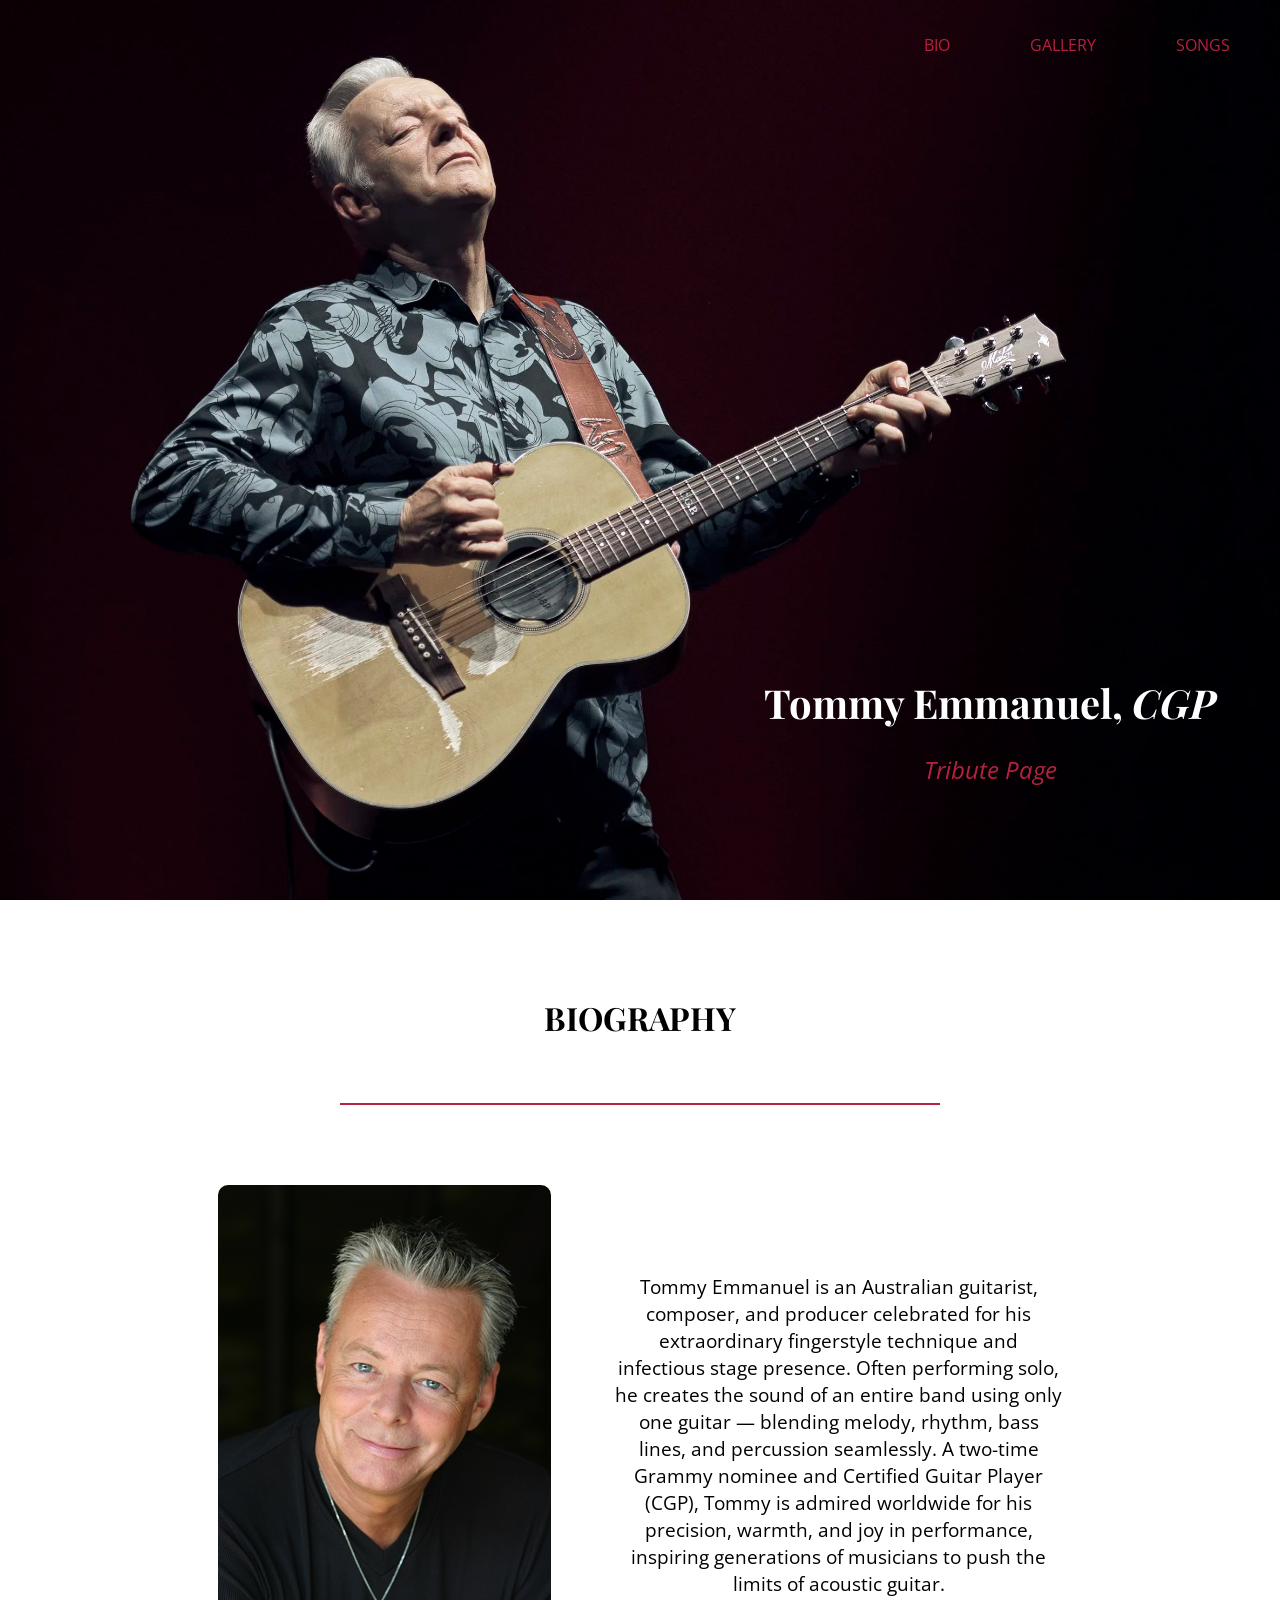
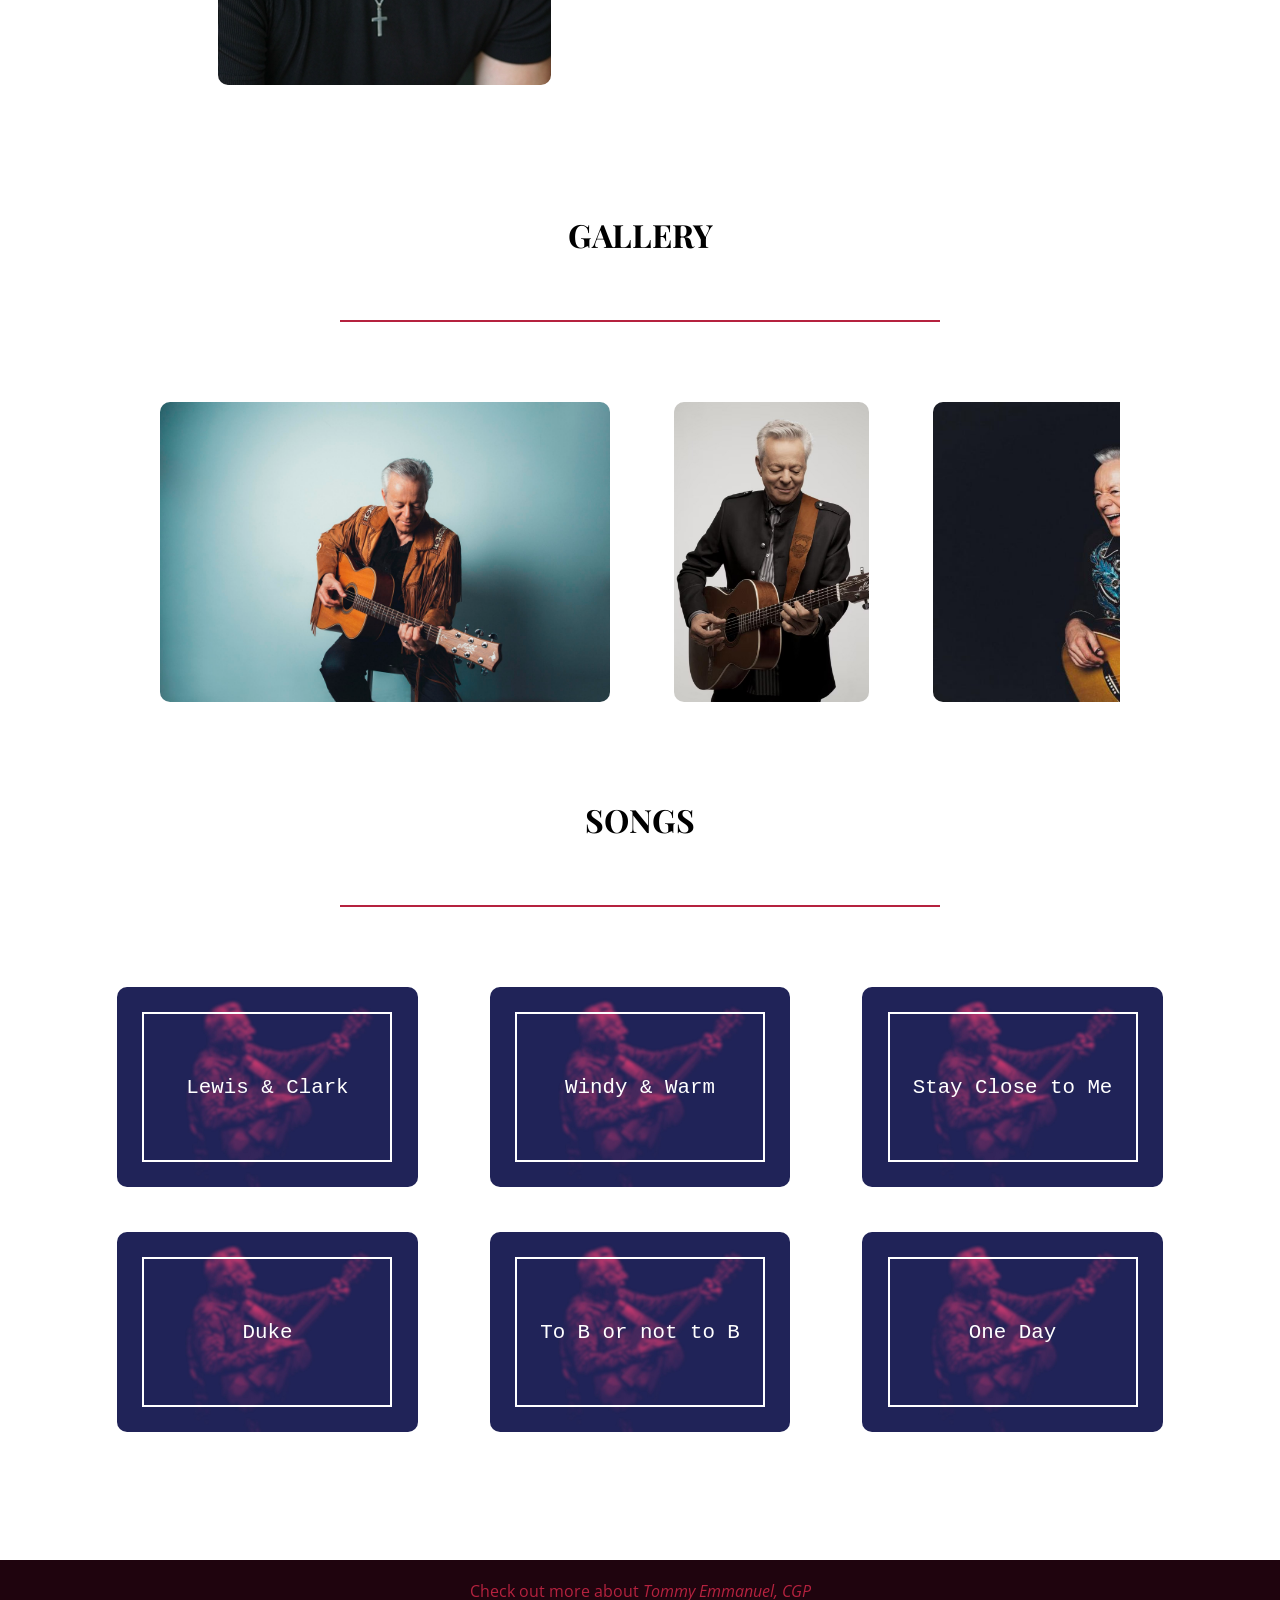
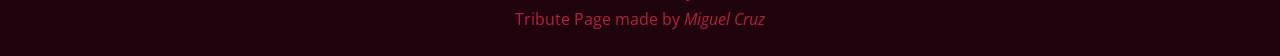
==== commit 32dc5e5a: "2nd fcc  Project completed - Tribute Page" ====
--- a/2.5 Tribute Page (Project)/Tribute Page.html
+++ b/2.5 Tribute Page (Project)/Tribute Page.html
@@ -19,25 +19,26 @@
             </ul>
         </nav>
     </header>
-    <!--HERO SECTION-->
-    <section class="hero-section">
-        <img class= "image3" src="images/img-1.jpg" alt="Tommy Emmanuel playing guitar">
+    <main id="main">
+        <!--HERO SECTION-->
+     <section class="hero-section">
+        <img class= "image3" src="images/img-1.jpg" alt="Tommy Emmanuel playing guitar"> 
         <div class="hero-text">
-            <h1 class="maintitle">Tommy Emmanuel, <i>CGP</i></h1>
+            <h1 class="maintitle" id="title">Tommy Emmanuel, <i>CGP</i></h1>
             <p>Tribute Page</p>
         </div>
-    </section>
-    <!--BIOGRAPHY-->
-    <section class="bio-section">
+     </section>
+        <!--BIOGRAPHY-->
+     <section class="bio-section" id="tribute-info">
         <h2 class="lesstopmargin" id="section1">BIOGRAPHY</h2>
         <hr>
         <div class="biodiv">
             <img src="images/img-4.jpg" alt="Tommy Emmanuel Portrait">
             <p>Tommy Emmanuel is an Australian guitarist, composer, and producer celebrated for his extraordinary fingerstyle technique and infectious stage presence. Often performing solo, he creates the sound of an entire band using only one guitar — blending melody, rhythm, bass lines, and percussion seamlessly. A two-time Grammy nominee and Certified Guitar Player (CGP), Tommy is admired worldwide for his precision, warmth, and joy in performance, inspiring generations of musicians to push the limits of acoustic guitar.</p>
         </div>
-    </section>
-    <!--GALLERY-->
-    <section class="gallery-section">
+     </section>
+         <!--GALLERY-->
+     <section class="gallery-section">
         <h2 class="lesstopmargin2" id="section2">GALLERY</h2>
         <hr class="hr2">
         <div class="galdiv">
@@ -49,9 +50,9 @@
             <img src="images/img-10.jpg" alt="Placeholder image">
             <img src="images/img-8.jpg" alt="Placeholder image">
         </div>     
-    </section>
-    <!--SONGS-->
-    <section class="songs-section">
+     </section>
+        <!--SONGS-->
+     <section class="songs-section">
         <h2 class="lesstopmargin" id="section3">SONGS</h2>
         <hr>
         <div class="songdiv">
@@ -80,11 +81,12 @@
                 <p class="songtitle">One Day</p>
             </a>
         </div>
-    </section>
-    <!--FOOTER-->
-    <div class="footer">
-        <p class="footer-p">Check out more about <i><a id="footerlink" href="https://en.wikipedia.org/wiki/Tommy_Emmanuel" target="_blank" aria-label="go to wikipedia page about Tommy Emmanuel">Tommy Emmanuel, CGP</a></i></p>
+     </section>
+        <!--FOOTER-->
+     <div class="footer">
+        <p class="footer-p">Check out more about <i><a id="tribute-link" href="https://en.wikipedia.org/wiki/Tommy_Emmanuel" target="_blank" aria-label="go to wikipedia page about Tommy Emmanuel">Tommy Emmanuel, CGP</a></i></p>
         <p class="footer-p">Tribute Page made by <i><a id="footerlink" href="https://github.com/miguel1715" target="_blank" aria-label="go to github page of the creator of this tribute page">Miguel Cruz</a></i></p>
-    </div>
+     </div>
+    </main> 
 </body>
 </html>
--- a/2.5 Tribute Page (Project)/Tribute Page.css
+++ b/2.5 Tribute Page (Project)/Tribute Page.css
@@ -90,8 +90,6 @@
     text-decoration: none;
 }
 
-
-
 .hero-section {
     position: relative;
     height: 100vh;
@@ -106,7 +104,6 @@
     height: 100vh;
     object-fit: cover;
     object-position: center top;
-    display: block;
 }
 
 .hero-text {
@@ -128,7 +125,7 @@
     color: rgb(181, 34, 63);
 }
 
-.bio-section h1 {
+.bio-section h2 {
     margin-bottom: 64px;
     text-align: center;
 }
@@ -151,7 +148,7 @@
     text-align: center;
 }
 
-.gallery-section h1 {
+.gallery-section h2 {
     margin-bottom: 64px;
     text-align: center;
 }
@@ -189,7 +186,7 @@
     padding: 0;
 }
 
-.songs-section h1 {
+.songs-section h2 {
     text-align: center;
     margin-bottom: 64px;
 }
@@ -264,36 +261,40 @@
     
 }
 
-#footerlink {
+#footerlink, #tribute-link{
     color: #b5223f;
     text-decoration: none;
     transition: color 0.5s ease;
 }
 
-#footerlink:hover{
+#footerlink:hover, #tribute-link:hover{
     color: white;
 }
 
 
 
 
+        /*Mobile Responsiveness*/
+
 @media (max-width: 700px) {
-
 
   header {
     top: 18%;
   }
 
   .hero-text {
-    top: 5%;
-    text-align: center;
+    top:3%;
+    right: 7%;
   }
 
   nav > ul {
     flex-direction: column;
-    justify-content: center;
     gap: 1.5em;
     padding-right: 0;
+  }
+
+  nav > ul > li {
+    margin-left: 40%;
   }
 
   hr {
@@ -306,7 +307,7 @@
   }
 
   .galdiv {
-    width: 90vw;
+    width: 160vw;
     gap: 32px;
   }
 
@@ -320,6 +321,11 @@
     height: auto;
   }
 
+  .hero-section > img {
+    object-fit: cover;
+    object-position: 37.5%;
+  }
+
   .hero-text h1 {
     font-size: 1.8rem;
   }
